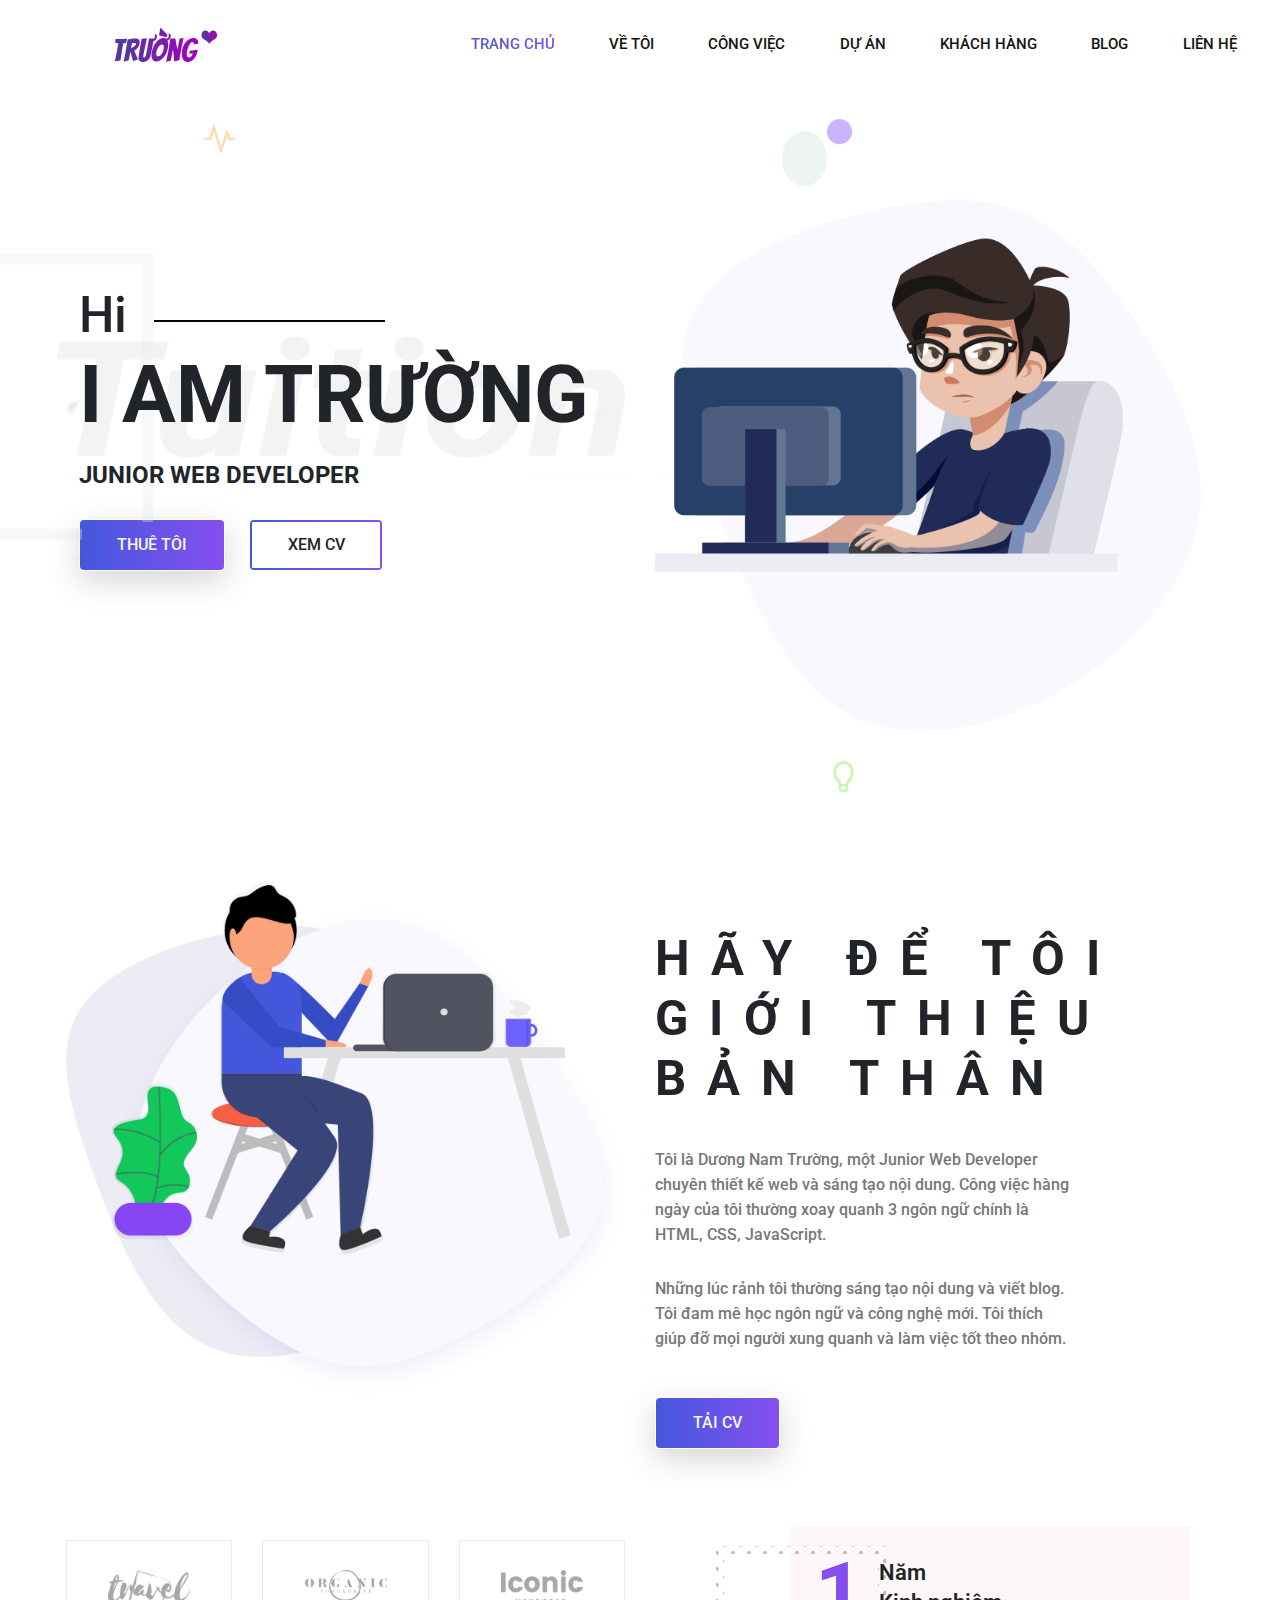
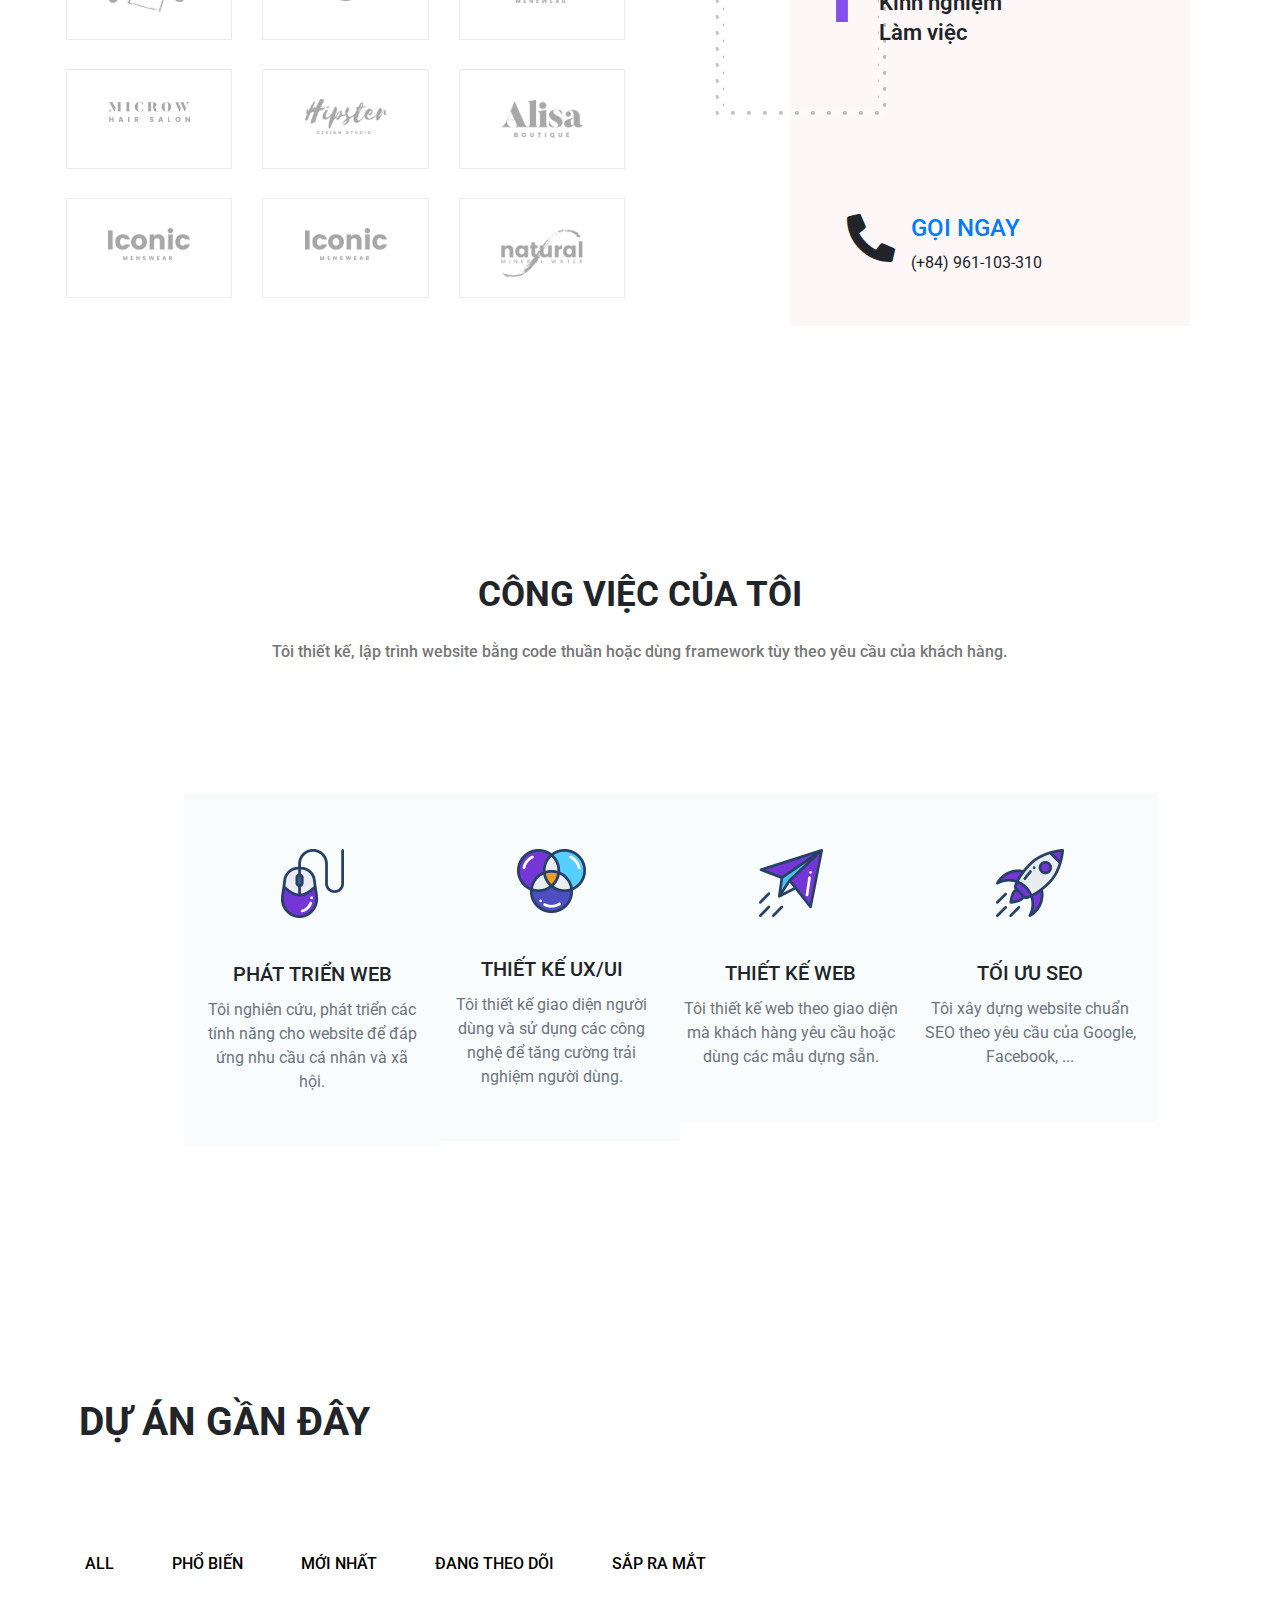
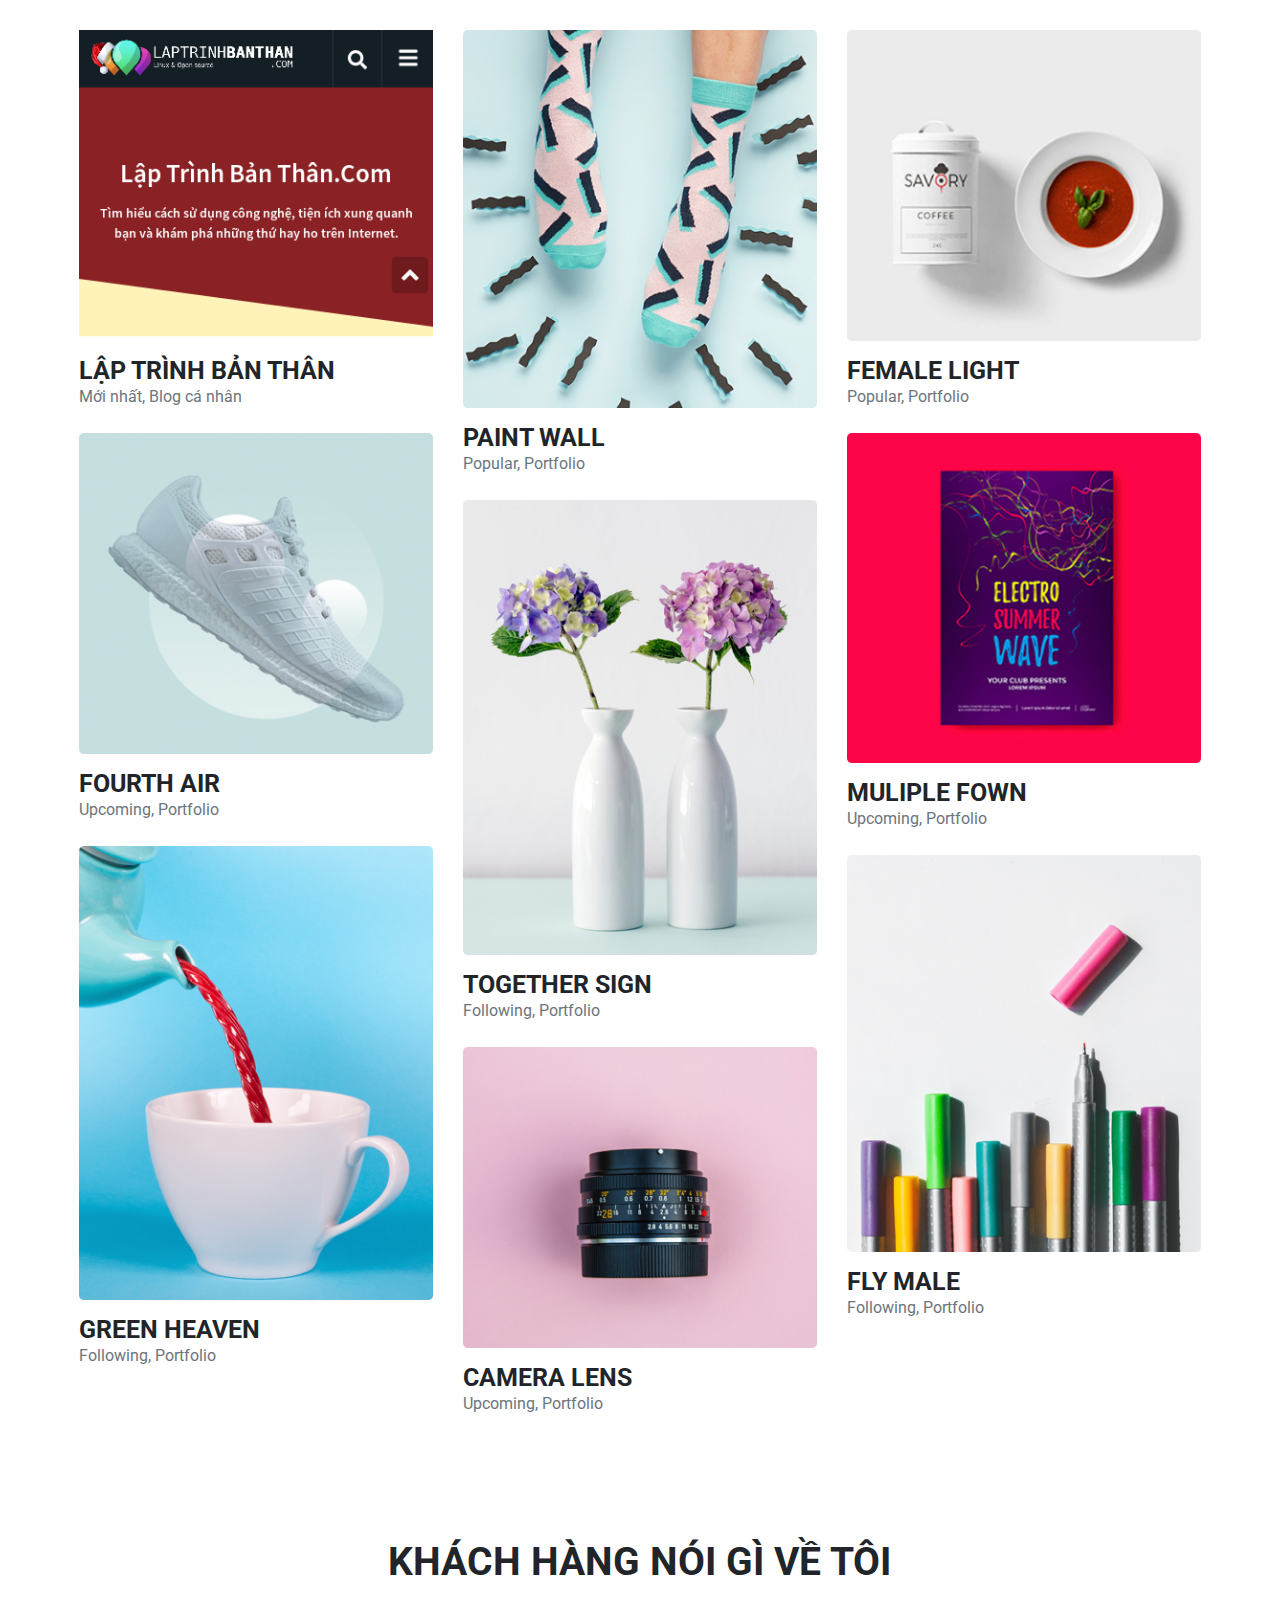
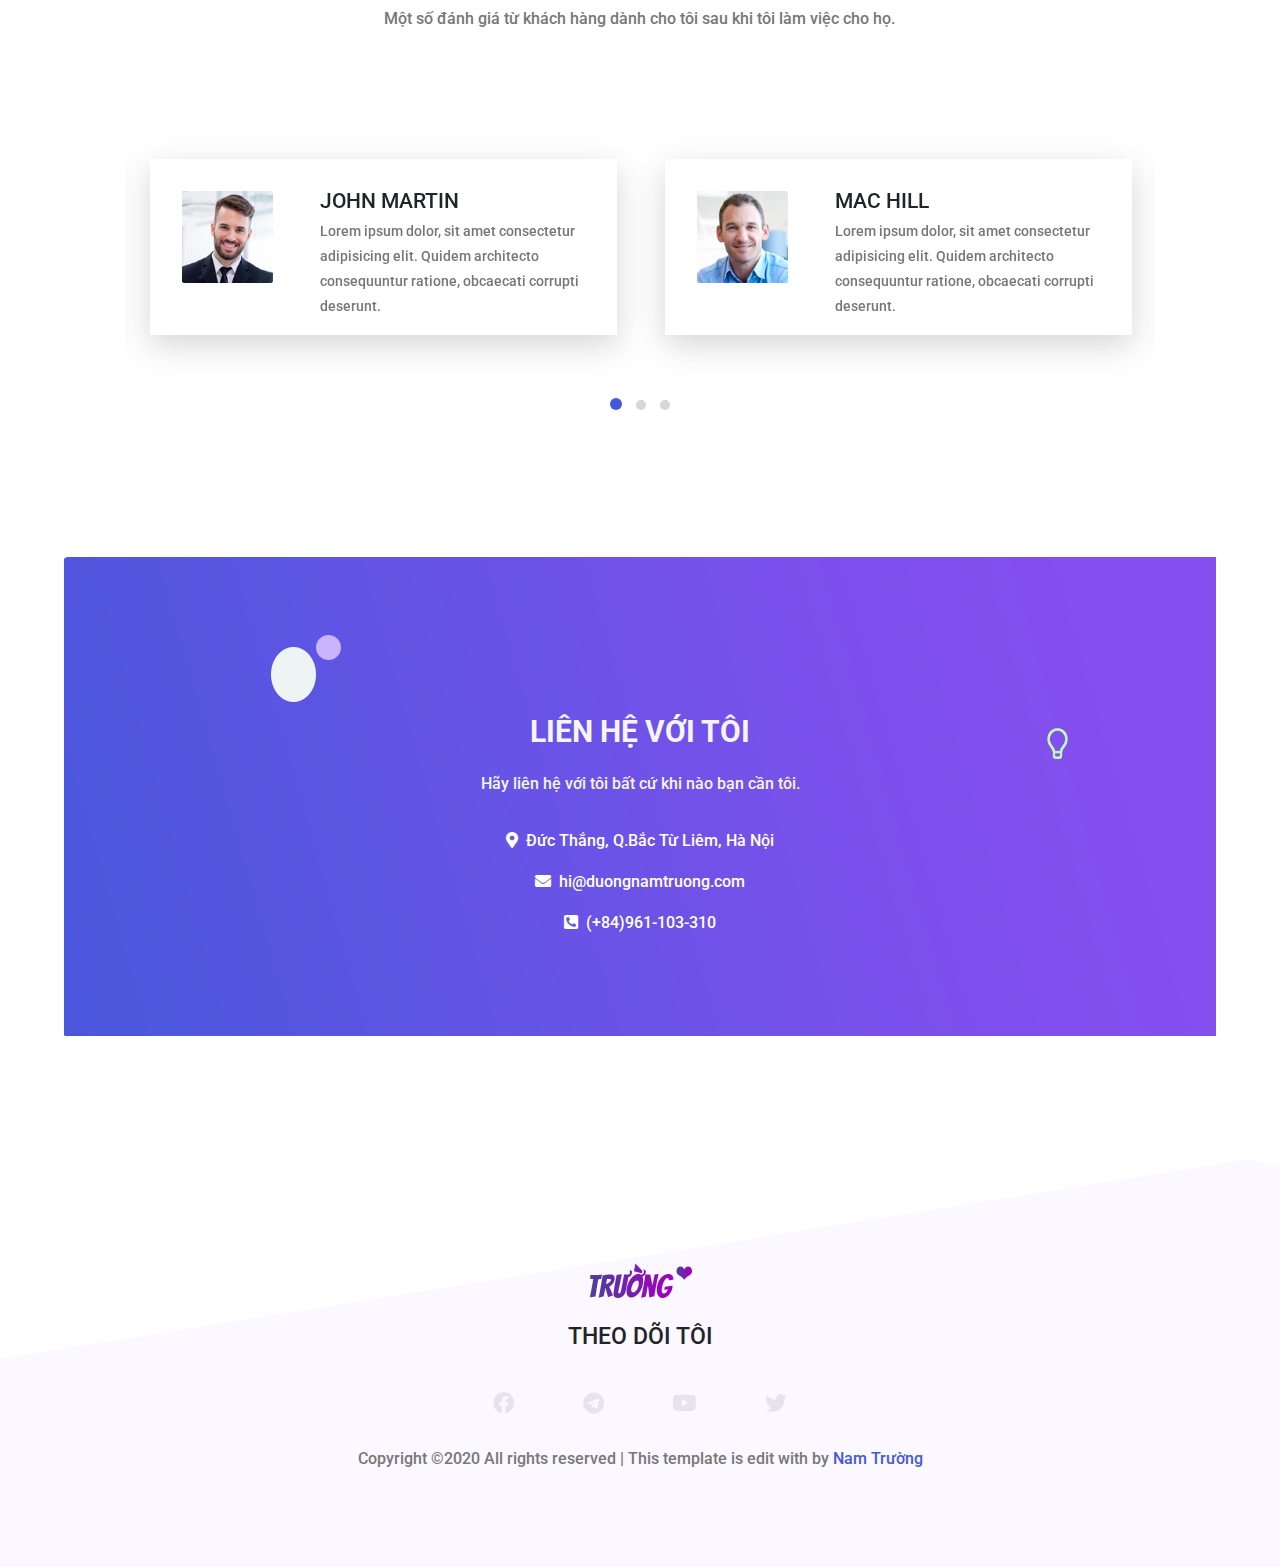
==== index.html @ d2a916a2 "update" ====
<!DOCTYPE html>
<html lang="vi-VN">

<head>
    <title>Dương Nam Trường - Junior Web Developer Resume</title>
    <meta charset="UTF-8">
    <meta property="author" content="Nam Trường" />
    <meta name="viewport" content="width=device-width, initial-scale=1.0">
    <link href="https://fonts.googleapis.com/css?family=Roboto:100,100i,300,300i,400,400i,500,500i,700,700i,900,900i&display=swap&subset=vietnamese" rel="stylesheet">
    <meta http-equiv="X-UA-Compatible" content="ie=edge">
    <meta http-equiv="cache-control" content="public">
    <meta http-equiv="expires" content="86400">
    <meta content="INDEX,FOLLOW" name="robots">
    <meta name="description" content="Website cá nhân chính thức của Dương Nam Trường.">
    <link rel="canonical" hreflang="vi" href="https://duongnamtruong.com">

    <meta property="og:url" content="https://duongnamtruong.com" />
    <meta property="og:type" content="website" />
    <meta property="og:title" content="Dương Nam Trường - Junior Web Developer Resume" />
    <meta property="og:description" content="Website cá nhân chính thức của Dương Nam Trường." />
    <meta property="og:image" content="https://duongnamtruong.com/img/resume-cover.jpg" />
    <meta property="og:site_name" content="Dương Nam Trường - Junior Web Developer Resume" />
    <meta property="og:image:type" content="image/jpeg" />
    <meta property="og:locale" content="vi_VN" />
    <meta property="fb:app_id" content="174766196750045" />
    <meta property="fb:pages" content="108704720678153" />
    <meta name="twitter:card" content="summary_large_image" />
    <meta name="twitter:title" content="Dương Nam Trường - Junior Web Developer Resume">
    <meta name="twitter:description" content="Website cá nhân chính thức của Dương Nam Trường.">
    <meta name="twitter:site" content="@lonely_baby99" />
    <meta name="twitter:creator" content="@lonely_baby99">

    <script type="application/ld+json">
        {
          "@context": "https://schema.org/",
          "@type": "Person",
          "name": "Dương Nam Trường",
          "url": "https://duongnamtruong.com",
          "image": "https://duongnamtruong.com/img/avatar.jpg",
          "sameAs": [
            "https://www.facebook.com/lonelybaby99",
            "https://laptrinhbanthan.com",
            "https://github.com/namtruongdev",
            "https://t.me/lonelybaby99"
          ],
          "jobTitle": "Junior Web Developer",
          "worksFor": {
            "@type": "Organization",
            "name": "Lập Trình Bản Thân"
          }
        }
        </script>
        <script type="application/ld+json">
            {
                "@context": "https://schema.org/",
                "@type": "BreadcrumbList", 
                "itemListElement": [{
                  "@type": "ListItem", 
                  "position": 1, 
                  "name": "VỂ TÔI",
                  "item": "https://duongnamtruong.com/#ve-toi"  
                },{
                  "@type": "ListItem", 
                  "position": 2, 
                  "name": "CÔNG VIỆC",
                  "item": "https://duongnamtruong.com/#cong-viec"  
                },{
                  "@type": "ListItem", 
                  "position": 3, 
                  "name": "DỰ ÁN",
                  "item": "https://duongnamtruong.com/#project"  
                },{
                  "@type": "ListItem", 
                  "position": 4, 
                  "name": "KHÁCH HÀNG",
                  "item": "https://duongnamtruong.com/#customers"  
                },{
                  "@type": "ListItem", 
                  "position": 5, 
                  "name": "BLOG",
                  "item": "https://laptrinhbanthan.com"  
                },{
                  "@type": "ListItem", 
                  "position": 6, 
                  "name": "LIÊN HỆ",
                  "item": "https://duongnamtruong.com/#contact"  
                }]
              } 
        </script>
      <link rel="shortcut icon" href="./favicon.ico" type="image/x-icon" sizes="144x144">
      <link rel="shortcut icon" href="./favicon-32.ico" type="image/x-icon" sizes="32x32">
      <link rel="shortcut icon" href="./favicon-16x16.ico" type="image/x-icon" sizes="16x16">
      <link rel="icon" href="./icon-16x16.png" type="image/png" sizes="16x16">
      <link rel="icon" href="./icon-32x32.png" type="image/png" sizes="32x32">
      <link rel="apple-touch-icon" href="./apple-touch-icon.png" sizes="180x180">
      <link rel="manifest" href="./manifest.json">
      <link name="msapplication-config" content="./browserconfig.xml">
      <meta name="theme-color" content="#f0f0f0">
      <link rel="preconnect dns-prefetch" href="https://fonts.gstatic.com/" crossorigin>
      <link rel="preconnect dns-prefetch" href="https://fonts.googleapis.com/" crossorigin>
    <!--  Bootstrap css file  -->
    <link rel="stylesheet" href="./css/bootstrap.min.css">

    <!--  font awesome icons  -->
    <link rel="stylesheet" href="./css/all.min.css">


    <!--  Magnific Popup css file  -->
    <link rel="stylesheet" href="./vendor/Magnific-Popup/dist/magnific-popup.css">


    <!--  Owl-carousel css file  -->
    <link rel="stylesheet" href="./vendor/owl-carousel/css/owl.carousel.min.css">
    <link rel="stylesheet" href="./vendor/owl-carousel/css/owl.theme.default.min.css">


    <!--  custom css file  -->
    <link rel="stylesheet" href="./css/style.css">

    <!--  Responsive css file  -->
    <link rel="stylesheet" href="./css/responsive.css">


</head>

<body>


    <!--  ======================= Start Header Area ============================== -->

    <header class="header_area">
        <div class="main-menu">
            <nav class="navbar navbar-expand-lg navbar-light">
                <a class="navbar-brand" href="https://duongnamtruong.com"><img src="./img/logo-web@1x.png" alt="logo" width="139"></a>
                <button class="navbar-toggler" type="button" data-toggle="collapse" data-target="#navbarNav"
                    aria-controls="navbarNav" aria-expanded="false" aria-label="Toggle navigation">
                    <span class="navbar-toggler-icon"></span>
                </button>
                <div class="collapse navbar-collapse" id="navbarNav">
                    <div class="mr-auto"></div>
                    <ul class="navbar-nav">
                        <li class="nav-item active">
                            <a class="nav-link" href="https://duongnamtruong.com">Trang chủ <span class="sr-only">(current)</span></a>
                        </li>
                        <li class="nav-item">
                            <a class="nav-link" href="#ve-toi">Về tôi</a>
                        </li>
                        <li class="nav-item">
                            <a class="nav-link" href="#cong-viec">Công việc</a>
                        </li>
                        <li class="nav-item">
                            <a class="nav-link" href="#project">dự án</a>
                        </li>
                        <li class="nav-item">
                            <a class="nav-link" href="#customers">khách hàng</a>
                        </li>
                        <li class="nav-item">
                            <a target="_blank" class="nav-link" href="https://laptrinhbanthan.com">blog</a>
                        </li>
                        <li class="nav-item">
                            <a class="nav-link" href="#contact">Liên hệ</a>
                        </li>

                    </ul>
                </div>
            </nav>
        </div>
    </header>

    <!--  ======================= End Header Area ============================== -->

    <!--  ======================= Start Main Area ================================ -->
    <main class="site-main">


        <!--  ======================= Start Banner Area =======================  -->
        <section class="site-banner">
            <div class="container">
                <div class="row">
                    <div class="col-lg-6 col-md-12 site-title">
                        <h3 class="title-text">Hi</h3>
                        <h1 class="title-text text-uppercase">I am Trường</h1>
                        <h4 class="title-text text-uppercase">Junior Web Developer</h4>
                        <div class="site-buttons">
                            <div class="d-flex flex-row flex-wrap">
                                <button type="button" class="btn button primary-button mr-4 text-uppercase">Thuê tôi
                                </button>
                                <button type="button" class="btn button secondary-button text-uppercase">Xem cv</button>
                            </div>
                        </div>
                    </div>
                    <div class="col-lg-6 col-md-12 banner-image">
                        <img src="./img/banner/banner-image.png" alt="banner-img" class="img-fluid">
                    </div>
                </div>
            </div>
        </section>
        <!--  ======================= End Banner Area =======================  -->

        <!--  ========================= About Area ==========================  -->

        <section id="ve-toi" class="about-area">
            <div class="container-fluid">
                <div class="row">
                    <div class="col-lg-6 col-md-12">
                        <div class="about-image">
                            <img src="./img/about-us.png" alt="About us" class="img-fluid">
                        </div>
                    </div>
                    <div class="col-lg-6 col-md-12 about-title">
                        <h2 class="text-uppercase pt-5">
                            <span>Hãy để tôi</span>
                            <span>giới thiệu</span>
                            <span>bản thân</span>
                        </h2>
                        <div class="paragraph py-4 w-75">
                            <p class="para">
                                Tôi là Dương Nam Trường, một Junior Web Developer chuyên thiết kế web và sáng tạo nội dung. Công việc hàng ngày của tôi thường xoay quanh 3 ngôn ngữ chính là HTML, CSS, JavaScript.
                            </p>
                            <p class="para">
                                Những lúc rảnh tôi thường sáng tạo nội dung và viết blog. Tôi đam mê học ngôn ngữ và công nghệ mới. Tôi thích giúp đỡ mọi người xung quanh và làm việc tốt theo nhóm.
                            </p>
                        </div>
                        <button type="button" class="btn button primary-button text-uppercase">Tải cv</button>
                    </div>
                </div>
            </div>
        </section>

        <!--  ========================= End About Area ==========================  -->

        <!--  ======================== Brand Area ==============================  -->

        <section class="brand-area">
            <div class="container-fluid">
                <div class="row">
                    <div class="col-xl-6 col-lg-12 col-md-12">
                        <div class="first-row row">
                            <div class="col-lg-4 col-md-6 col-sm-6">
                                <div class="single-brand">
                                    <img src="./img/brands/logo1.png" alt="Brand-1 ">
                                </div>
                            </div>
                            <div class="col-lg-4 col-md-6 col-sm-6">
                                <div class="single-brand">
                                    <img src="./img/brands/logo2.png" alt="Brand-2 ">
                                </div>
                            </div>
                            <div class="col-lg-4 col-md-6 col-sm-6">
                                <div class="single-brand">
                                    <img src="./img/brands/logo3.png" alt="Brand-3 ">
                                </div>
                            </div>
                            <div class="col-lg-4 col-md-6 col-sm-6">
                                <div class="single-brand">
                                    <img src="./img/brands/logo4.png" alt="Brand-4">
                                </div>
                            </div>
                            <div class="col-lg-4 col-md-6 col-sm-6">
                                <div class="single-brand">
                                    <img src="./img/brands/logo5.png" alt="Brand-5 ">
                                </div>
                            </div>
                            <div class="col-lg-4 col-md-6 col-sm-6">
                                <div class="single-brand">
                                    <img src="./img/brands/logo6.png" alt="Brand-6">
                                </div>
                            </div>
                            <div class="col-lg-4 col-md-6 col-sm-6">
                                <div class="single-brand">
                                    <img src="./img/brands/logo7.png" alt="Brand-7 ">
                                </div>
                            </div>
                            <div class="col-lg-4 col-md-6 col-sm-6">
                                <div class="single-brand">
                                    <img src="./img/brands/logo8.png" alt="Brand-8 ">
                                </div>
                            </div>
                            <div class="col-lg-4 col-md-6 col-sm-6">
                                <div class="single-brand">
                                    <img src="./img/brands/logo9.png" alt="Brand-9">
                                </div>
                            </div>
                        </div>
                    </div>
                    <div class="col-xl-6 col-lg-12 col-md-12">
                        <div class="experience-area">
                            <div class="d-flex flex-row years-area">
                                <h2 class="p-3 years">1</h2>
                                <h2>
                                    <span>Năm</span>
                                    <span>Kinh nghiệm</span>
                                    <span>Làm việc</span>
                                </h2>
                            </div>
                            <div class="d-flex flex-row flex-wrap call-area">
                                <span><i class="fas fa-phone-alt fa-3x px-3"></i></span>
                                <div class="call-now">
                                    <a href="tel:+84961103310" class="text-uppercase h4 font-roboto">Gọi ngay</a>
                                    <span class="font-roboto py-2">(+84) 961-103-310</span>
                                </div>
                            </div>
                            <div class="bg-panel"></div>
                        </div>
                    </div>
                </div>
            </div>
        </section>

        <!--  ======================== End Brand Area ==============================  -->

        <!--  ====================== Start Services Area =============================  -->

        <section id="cong-viec" class="services-area">
            <div class="container">
                <div class="row">
                    <div class="col-lg-12 text-center services-title">
                        <h1 class="text-uppercase title-text">Công việc của tôi</h1>
                        <p class="para">
                           Tôi thiết kế, lập trình website bằng code thuần hoặc dùng framework tùy theo yêu cầu của khách hàng.
                        </p>
                    </div>
                </div>
                <div class="container services-list">
                    <div class="row">
                        <div class="col-lg-3 col-md-6 col-sm-12">
                            <div class="services">
                                <div class="sevices-img text-center py-4">
                                    <img src="./img/services/s1.png" alt="Services-1">
                                </div>
                                <div class="card-body text-center">
                                    <h5 class="card-title text-uppercase font-roboto">phát triển web</h5>
                                    <p class="card-text text-secondary">
                                        Tôi nghiên cứu, phát triển các tính năng cho website để đáp ứng nhu cầu cá nhân và xã hội.
                                    </p>
                                </div>
                            </div>
                        </div>
                        <div class="col-lg-3 col-md-6 col-sm-12">
                            <div class="services">
                                <div class="sevices-img text-center py-4">
                                    <img src="./img/services/s2.png" alt="Services-2">
                                </div>
                                <div class="card-body text-center">
                                    <h5 class="card-title text-uppercase font-roboto">thiết kế ux/ui</h5>
                                    <p class="card-text text-secondary">
                                       Tôi thiết kế giao diện người dùng và sử dụng các công nghệ để tăng cường trải nghiệm người dùng.
                                    </p>
                                </div>
                            </div>
                        </div>
                        <div class="col-lg-3 col-md-6 col-sm-12">
                            <div class="services">
                                <div class="sevices-img text-center py-4">
                                    <img src="./img/services/s3.png" alt="Services-3">
                                </div>
                                <div class="card-body text-center">
                                    <h5 class="card-title text-uppercase font-roboto">thiết kế web</h5>
                                    <p class="card-text text-secondary">
                                        Tôi thiết kế web theo giao diện mà khách hàng yêu cầu hoặc dùng các mẫu dựng sẵn.
                                    </p>
                                </div>
                            </div>
                        </div>
                        <div class="col-lg-3 col-md-6 col-sm-12">
                            <div class="services">
                                <div class="sevices-img text-center py-4">
                                    <img src="./img/services/s4.png" alt="Services-4">
                                </div>
                                <div class="card-body text-center">
                                    <h5 class="card-title text-uppercase font-roboto">tối ưu seo</h5>
                                    <p class="card-text text-secondary">
                                       Tôi xây dựng website chuẩn SEO theo yêu cầu của Google, Facebook, ...
                                    </p>
                                </div>
                            </div>
                        </div>
                    </div>
                </div>
            </div>
        </section>

        <!--  ====================== End Services Area =============================  -->

        <!--  ======================= Project Area =============================  -->

        <section id="project" class="project-area">
            <div class="container">
                <div class="project-title pb-5">
                    <h1 class="text-uppercase title-h1">Dự án gần đây</h1>
                </div>

                <div class="button-group">
                    <button type="button" class="active" id="btn1" data-filter="*">All</button>
                    <button type="button" data-filter=".popular">Phổ biến</button>
                    <button type="button" data-filter=".latest">Mới nhất</button>
                    <button type="button" data-filter=".following">Đang theo dõi</button>
                    <button type="button" data-filter=".upcoming">Sắp ra mắt</button>
                </div>

                <div class="row grid">
                    <div class="col-lg-4 col-md-6 col-sm-12 element-item latest">
                        <div class="our-project">
                            <div class="img">
                                <a class="test-popup-link" href="./img/portfolio/p1.png">
                                    <img src="./img/portfolio/p1.png" alt="portfolio-1" class="img-fluid">
                                </a>
                            </div>
                            <div class="title py-4">
                                <h4 class="text-uppercase">Lập trình bản thân</h4>
                                <span class="text-secondary">Mới nhất, Blog cá nhân</span>
                            </div>
                        </div>
                    </div>
                    <div class="col-lg-4 col-md-6 col-sm-12 element-item popular">
                        <div class="our-project">
                            <div class="img">
                                <a class="test-popup-link" href="./img/portfolio/p2.jpg">
                                    <img src="./img/portfolio/p2.jpg" alt="portfolio-2" class="img-fluid">
                                </a>
                            </div>
                            <div class="title py-4">
                                <h4 class="text-uppercase">Paint Wall</h4>
                                <span class="text-secondary">Popular, Portfolio</span>
                            </div>
                        </div>
                    </div>
                    <div class="col-lg-4 col-md-6 col-sm-12 element-item popular">
                        <div class="our-project">
                            <div class="img">
                                <a class="test-popup-link" href="./img/portfolio/p3.jpg">
                                    <img src="./img/portfolio/p3.jpg" alt="portfolio-3" class="img-fluid">
                                </a>
                            </div>
                            <div class="title py-4">
                                <h4 class="text-uppercase">Female light</h4>
                                <span class="text-secondary">Popular, Portfolio</span>
                            </div>
                        </div>
                    </div>
                    <div class="col-lg-4 col-md-6 col-sm-12 element-item upcoming">
                        <div class="our-project">
                            <div class="img">
                                <a class="test-popup-link" href="./img/portfolio/p4.jpg">
                                    <img src="./img/portfolio/p4.jpg" alt="portfolio-4" class="img-fluid">
                                </a>
                            </div>
                            <div class="title py-4">
                                <h4 class="text-uppercase">Fourth Air</h4>
                                <span class="text-secondary">Upcoming, Portfolio</span>
                            </div>
                        </div>
                    </div>
                    <div class="col-lg-4 col-md-6 col-sm-12 element-item upcoming">
                        <div class="our-project">
                            <div class="img">
                                <a class="test-popup-link" href="./img/portfolio/p5.jpg">
                                    <img src="./img/portfolio/p5.jpg" alt="portfolio-5" class="img-fluid">
                                </a>
                            </div>
                            <div class="title py-4">
                                <h4 class="text-uppercase">Muliple fown</h4>
                                <span class="text-secondary">Upcoming, Portfolio</span>
                            </div>
                        </div>
                    </div>
                    <div class="col-lg-4 col-md-6 col-sm-12 element-item following">
                        <div class="our-project">
                            <div class="img">
                                <a class="test-popup-link" href="./img/portfolio/p6.jpg">
                                    <img src="./img/portfolio/p6.jpg" alt="portfolio-6" class="img-fluid">
                                </a>
                            </div>
                            <div class="title py-4">
                                <h4 class="text-uppercase">Together sign</h4>
                                <span class="text-secondary">Following, Portfolio</span>
                            </div>
                        </div>
                    </div>
                    <div class="col-lg-4 col-md-6 col-sm-12 element-item following">
                        <div class="our-project">
                            <div class="img">
                                <a class="test-popup-link" href="./img/portfolio/p7.jpg">
                                    <img src="./img/portfolio/p7.jpg" alt="portfolio-7" class="img-fluid">
                                </a>
                            </div>
                            <div class="title py-4">
                                <h4 class="text-uppercase">Green Heaven</h4>
                                <span class="text-secondary">Following, Portfolio</span>
                            </div>
                        </div>
                    </div>
                    <div class="col-lg-4 col-md-6 col-sm-12 element-item following">
                        <div class="our-project">
                            <div class="img">
                                <a class="test-popup-link" href="./img/portfolio/p8.jpg">
                                    <img src="./img/portfolio/p8.jpg" alt="portfolio-8" class="img-fluid">
                                </a>
                            </div>
                            <div class="title py-4">
                                <h4 class="text-uppercase">Fly Male</h4>
                                <span class="text-secondary">Following, Portfolio</span>
                            </div>
                        </div>
                    </div>
                    <div class="col-lg-4 col-md-6 col-sm-12 element-item upcoming">
                        <div class="our-project">
                            <div class="img">
                                <a class="test-popup-link" href="./img/portfolio/p9.jpg">
                                    <img src="./img/portfolio/p9.jpg" alt="portfolio-9" class="img-fluid">
                                </a>
                            </div>
                            <div class="title py-4">
                                <h4 class="text-uppercase">Camera Lens</h4>
                                <span class="text-secondary">Upcoming, Portfolio</span>
                            </div>
                        </div>
                    </div>
                </div>
            </div>
        </section>

        <!--  ======================= End Project Area =============================  -->

        <!--  ======================== About Me Area ==============================  -->

        <section id="customers" class="about-area">
            <div class="container">
                <div class="row text-center">
                    <div class="col-12">
                        <div class="about-title">
                            <h1 class="text-uppercase title-h1">Khách hàng nói gì về tôi</h1>
                            <p class="para">
                                Một số đánh giá từ khách hàng dành cho tôi sau khi tôi làm việc cho họ.
                            </p>
                        </div>
                    </div>
                </div>
            </div>

            <div class="container carousel py-lg-5">
                <div class="owl-carousel owl-theme">
                    <div class="client row">
                        <div class="col-lg-4 col-md-12 client-img">
                            <img src="./img/testimonials/t1.jpg" alt="img1" class="img-fluid">
                        </div>
                        <div class="col-lg-8 col-md-12 about-client">
                            <h4 class="text-uppercase">John Martin</h4>
                            <p class="para">Lorem ipsum dolor, sit amet consectetur adipisicing elit. Quidem architecto
                                consequuntur ratione, obcaecati corrupti deserunt.</p>
                        </div>
                    </div>
                    <div class="client row">
                        <div class="col-lg-4 col-md-12 client-img">
                            <img src="./img/testimonials/t2.jpg" alt="img2" class="img-fluid">
                        </div>
                        <div class="col-lg-8 col-md-12 about-client">
                            <h4 class="text-uppercase">Mac Hill</h4>
                            <p class="para">Lorem ipsum dolor, sit amet consectetur adipisicing elit. Quidem architecto
                                consequuntur ratione, obcaecati corrupti deserunt.</p>
                        </div>
                    </div>
                    <div class="client row">
                        <div class="col-lg-4 col-md-12 client-img">
                            <img src="./img/testimonials/t1.jpg" alt="img1" class="img-fluid">
                        </div>
                        <div class="col-lg-8 col-md-12 about-client">
                            <h4 class="text-uppercase">John Martin</h4>
                            <p class="para">Lorem ipsum dolor, sit amet consectetur adipisicing elit. Quidem architecto
                                consequuntur ratione, obcaecati corrupti deserunt.</p>
                        </div>
                    </div>
                    <div class="client row">
                        <div class="col-lg-4 col-md-12 client-img">
                            <img src="./img/testimonials/t2.jpg" alt="img2" class="img-fluid">
                        </div>
                        <div class="col-lg-8 col-md-12 about-client">
                            <h4 class="text-uppercase">Mac Hill</h4>
                            <p class="para">Lorem ipsum dolor, sit amet consectetur adipisicing elit. Quidem architecto
                                consequuntur ratione, obcaecati corrupti deserunt.</p>
                        </div>
                    </div>
                    <div class="client row">
                        <div class="col-lg-4 col-md-12 client-img">
                            <img src="./img/testimonials/t1.jpg" alt="img1" class="img-fluid">
                        </div>
                        <div class="col-lg-8 col-md-12 about-client">
                            <h4 class="text-uppercase">John Martin</h4>
                            <p class="para">Lorem ipsum dolor, sit amet consectetur adipisicing elit. Quidem architecto
                                consequuntur ratione, obcaecati corrupti deserunt.</p>
                        </div>
                    </div>
                    <div class="client row">
                        <div class="col-lg-4 col-md-12 client-img">
                            <img src="./img/testimonials/t2.jpg" alt="img2" class="img-fluid">
                        </div>
                        <div class="col-lg-8 col-md-12 about-client">
                            <h4 class="text-uppercase">Mac Hill</h4>
                            <p class="para">Lorem ipsum dolor, sit amet consectetur adipisicing elit. Quidem architecto
                                consequuntur ratione, obcaecati corrupti deserunt.</p>
                        </div>
                    </div>
                </div>
            </div>

        </section>

        <!--  ======================== End About Me Area ==============================  -->

        <!--  ========================== Subscribe me Area ============================  -->
        <section id="contact" class="subscribe-us-area">
            <div class="container subscribe">
                <div class="row">
                    <div class="col-lg-12 text-center subscribe-title">
                        <h4 class="text-uppercase">Liên hệ với tôi</h4>
                        <p class="para">Hãy liên hệ với tôi bất cứ khi nào bạn cần tôi.</p>
                    </div>
                </div>
                <div class="d-sm-flex flex-column justify-content-center text-center">
                    <p class="para text-white"><i class="fas fa-map-marker-alt"></i> &nbsp;Đức Thắng, Q.Bắc Từ Liêm, Hà Nội
                    </p>

                    <p class="para text-white"><i class="fas fa-envelope"></i> &nbsp;hi@duongnamtruong.com
                    </p>
                    <p class="para text-white"><i class="fas fa-phone-square-alt"></i> &nbsp;(+84)961-103-310</p>
                </div>
            </div>
        </section>
        <!--  ========================== End Subscribe me Area ============================  -->


    </main>
    <!--  ======================= End Main Area ================================ -->

    <footer class="footer-area">
        <div class="container">
            <div class="">
                <div class="site-logo text-center py-4">
                    <a href="https://duongnamtruong.com"><img src="./img/logo-web@1x.png" alt="logo" width="139"></a>
                </div>
                <div class="social text-center">
                    <h5 class="text-uppercase">Theo dõi tôi</h5>
                    <a rel="noopener" target="_blank" href="https://www.facebook.com/laptrinhbanthandotcom"><i class="fab fa-facebook"></i></a>
                    <a rel="noopener" target="_blank" href="https://t.me/lonelybaby99"><i class="fab fa-telegram"></i></a>
                    <a href="javascript:void(0)"><i class="fab fa-youtube"></i></a>
                    <a href="javascript:void(0)"><i class="fab fa-twitter"></i></a>
                </div>
                <div class="copyrights text-center">
                    <p class="para">
                        Copyright ©2020 All rights reserved | This template is edit with by
                        <a target="_blank" href="https://www.facebook.com/lonelybaby99"><span style="color: var(--primary-color);">Nam Trường</span></a>
                    </p>
                </div>
            </div>
        </div>
    </footer>


    <!--  Jquery js file  -->
    <script src="./js/jquery.3.4.1.js"></script>

    <!--  Bootstrap js file  -->
    <script src="./js/bootstrap.min.js"></script>

    <!--  isotope js library  -->
    <script src="./vendor/isotope/isotope.min.js"></script>

    <!--  Magnific popup script file  -->
    <script src="./vendor/Magnific-Popup/dist/jquery.magnific-popup.min.js"></script>

    <!--  Owl-carousel js file  -->
    <script src="./vendor/owl-carousel/js/owl.carousel.min.js"></script>

    <!--  custom js file  -->
    <script src="./js/main.js"></script>


</body>

</html>
---- css/style.css ----
/* css variables */ 



html, body{
    margin: 0%;
    -webkit-box-sizing: border-box;
            box-sizing: border-box;
    width: 100%;
    height: 100%;
}


/* CSS Variables */ 

:root{
    --primary-color: #4458dc;
    --primary-color2: #854fee;
    --title-color: #141313;
    --text-color: #777777;  
    --border-color: #201f1f17;  
    --gradient-color: linear-gradient(90deg, #4458dc 0%, #854fee 100%);
    --shadow-color:  0px 10px 30px rgba(118, 85, 225, 0.3);
    --box-shadow: 0px 10px 30px rgba(57, 56, 61, 0.205);
   

    /* font family variables. */ 
    --roboto: 'Roboto', cursive;
} 

/* import global styling */ 

/* Global Classes */ 

.title-text{
    font: normal bold 50px/ 72px var(--roboto);
}

.text-uppercase{
    text-transform: uppercase;
}

/* Buttons */ 

.button{
    padding: .8rem 2.2rem;
    font: normal 500 16px/20px var(--roboto);
    position: relative;
    border: 3px solid transparent;
    border-radius: 4px;
}

.button.primary-button{
    background: var(--gradient-color);
    background-clip: padding-box;
    color: whitesmoke;
    transition: background .6s ease;
    box-shadow: var(--box-shadow);
}

.button.primary-button:hover{
    background: whitesmoke;
    background-clip: padding-box;
    color: black;
}

.button.primary-button::after, .button.secondary-button::after{
    position: absolute;
    top: -2px; left: -2px;
    bottom: -2px;  right: -2px;
    background: var(--gradient-color);
    content: ' ';
    z-index: -1;
    border-radius: 4px;
}

.button.secondary-button{
    background: white;
    background-clip: padding-box;
    transition: background .6s ease;
}

.button.secondary-button:hover{
    background: var(--gradient-color);
    color: whitesmoke;
    box-shadow: var(--box-shadow);
}

p.para{
    color: var(--text-color);
    font: normal 500 16px/ 25px var(--roboto);
}

.font-roboto{
    font-family: var(--roboto);
}

button:focus,
button:active
button:hover
.btn:active,
.btn.active{
    outline: 0px !important;
    box-shadow: none !important;
}

.title-h1{
    font: normal bold 39px/ 40px var(--roboto);
}


.navbar_fixed{
    position: fixed;
    width: 100%;
    top: -1px;
    left: 0; right: 0;
    background: #ffffff;
    box-shadow: var(--box-shadow);
    z-index: 999;
    transition: background 1s ease;
}

/* start navigation */ 

.header_area .main-menu .navbar .navbar-brand{
    padding: 0 2rem 0 5rem;
}

.header_area .main-menu .navbar{
    padding: 1rem 20rem ;
}

.header_area .main-menu .nav-item .nav-link{
    font: normal 500 15px/2px var(--roboto);
    text-transform: uppercase;
    padding: 1.7rem;
    color: var(--title-color);
}

.header_area .main-menu .navbar-nav .active a{
    background: var(--gradient-color);
    -webkit-background-clip: text;
    -webkit-text-fill-color: transparent;
    background-clip: text;
}

.header_area .main-menu .navbar-nav a:hover{
    background: var(--gradient-color);
    -webkit-background-clip: text;
    -webkit-text-fill-color: transparent;
    background-clip: text;
}


/* end navigation */ 

/* Banner Area */ 

.site-main .site-banner {
    background: url(../img/banner/home-banner.png) no-repeat 0% 50%;
}

.site-main .site-banner .site-title h3{
    padding-top: 35%;
    font-weight: 500;
}

.site-main .site-banner .site-title h3::after{
    content: " ";
    height: 2px;
    width: 18vw;
    background: black;
    display: inline-block;
    margin-left: 5%;
    transform: translateY(-10px);
}

.site-main .site-banner .site-title h1{
    font-size: 5rem;
}

.site-main .site-banner .site-title h4{
    font-size: 1.5rem;
}

.site-main .site-banner .banner-image > img{
    padding: 7rem 0;
    width: 90rem;
}



/* End Banner Area */ 

/* Start About Area */ 

.site-main .about-area{
    padding: 8rem 5rem;
}

.site-main .about-area .about-title h2 > span{
    display: block;
    font: normal bold 49px/ 60px var(--roboto);
    letter-spacing: 21px;
}

.site-main .about-area .about-title .paragraph > p{
    padding: .4rem 0;
}

/* End About Area */ 


/* Start Brand Area */ 

.site-main .brand-area{
    padding: 1rem 20rem;
    margin-bottom: 4rem;
}

.site-main .brand-area .first-row .col-lg-4{
    display: flex;
    justify-content: center;
}

.site-main .brand-area .first-row .col-lg-4 > .single-brand{
    border: 1px solid var(--border-color);
    text-align: center;
    padding: 1.8rem 0rem;
    margin: .9rem 0;
    width: 180px;
    height: 100px;
    cursor: pointer;
    transition: transform .4s ease;
}

.site-main .brand-area .first-row .col-lg-4 > .single-brand > img{
    width: 50%;
}

.site-main .brand-area .first-row .col-lg-4 > .single-brand:hover{
    box-shadow: var(--box-shadow);
    transform: scale(1.1);
}

.site-main .brand-area .first-row .col-lg-4 > .single-brand:hover > img{
    filter: brightness(0.15);
}

.site-main .brand-area .experience-area{
    padding-left: 1rem;
}

.site-main .brand-area .experience-area span{
    display: block;
}

.site-main .brand-area .experience-area .years-area{
    background: url(../img/client-info-bg.png) no-repeat 45px 20px;
    padding: 2rem 0;
    width: 40rem;
    height: 18rem;
    padding-left: 8rem;
    position: relative;
}

.site-main .brand-area .experience-area .bg-panel{
    position: absolute;
    left: -190px; top: 0%;
    background: #e029290a;
    width: 400px;
    height: 400px;
    margin-left: 340px;
    z-index: -1;
}

.site-main .brand-area .experience-area .years-area .years{
    font: normal bold 84px/40px var(--roboto);
    color: var(--primary-color2);
    z-index: 2;
}

.site-main .brand-area .experience-area .years-area h2 > span{
    font: normal 600 22px/30px var(--roboto);
}

.site-main .brand-area .experience-area .call-area{
    padding-left: 10rem;
}

/* End Brand Area */ 

/* Services Area */ 

.site-main .services-area{
    padding: 7rem 2rem;
}

.site-main .services-area .services-title{
    padding: 0 14rem;
}

.site-main .services-area .services-title h1{
    font-size: 35px;
}

.site-main > .services-area .services{
    background: rgba(248, 252, 253, 0.973);
    padding: 2rem 0;
    width: 16rem;
    margin: 5rem .5rem;
    transition: box-shadow .7s ease;
}

.site-main > .services-area .services:hover{
    box-shadow: var(--box-shadow);
}



/* End Services Area */ 


/* Project Area */ 

.site-main .project-area{
    padding: 4rem 0;
}

.site-main .project-area .button-group button{
    background: transparent;
    border: none;
    font: normal 500 16px/130px var(--roboto);
    text-transform: uppercase;
}

.site-main .project-area .button-group button + button{
    padding-left: 3rem;
}

.site-main .project-area .grid .our-project > .title h4{
    font: normal 700 25px/12px var(--roboto);
}

.site-main .project-area .grid .our-project .img a:hover img{
    filter: brightness(1.1) drop-shadow(1px 8px 30px #b1afaf);
}


/* End Project Area */ 


/* About Me */ 

.site-main .about-area .about-title p{
    padding: 1rem 7rem;
}

.site-main .about-area .client{
    background: #ffffff10;
    box-shadow: var(--box-shadow);
    margin: 3rem 0rem;
}

.site-main .about-area .client .client-img{
    padding: 2rem;
}

.site-main .about-area .client .about-client{
    padding-top: 2rem;
}

.site-main .about-area .client .about-client h4{
    font: normal 500 21px/ 20px var(--roboto);
}

.site-main .about-area .client .about-client p{
    font-size: 14px;
}

.site-main .about-area .owl-carousel .owl-item{
    display: flex;
    justify-content: center;
    padding: 0 1.5rem;
}

.site-main .about-area .owl-carousel .owl-dots .owl-dot.active span{
    background: var(--primary-color);
    width: 12px;
    height: 12px;
}



/* End About Me */ 

/* Subscribe me */ 

.site-main .subscribe-us-area .subscribe{
    background: url(../img/subscribe-bg.png) no-repeat;
    padding: 10rem 0;
    margin: 3rem auto;
}

.site-main .subscribe-us-area .subscribe .subscribe-title h4{
    font: normal 700 30px/ 30px var(--roboto);
    color: whitesmoke;
}

.site-main .subscribe-us-area .subscribe .subscribe-title p{
    color: whitesmoke;
    padding: 1rem 4rem;
}

/* End subscribe me */ 

/* Footer Area */ 

footer.footer-area{
    padding: 5rem 0;
    background: url(../img/footer-bg.png) no-repeat;
}

footer.footer-area .social h5{
    font: normal 500 23px/ 30px var(--roboto);
}

footer.footer-area .social a > i{
    font-size:22px;
    padding: 2rem;
    color: var(--border-color);
}

footer.footer-area .social a:hover > i{
    color: var(--primary-color);
}


/* End Footer */
---- css/responsive.css ----
/* if the viewport is equal to 340px or less than that */ 
@media only screen and (max-width: 340px){
    .header_area .main-menu .navbar,
    .header_area .main-menu .navbar .navbar-brand,
    .site-main .subscribe-us-area .subscribe .subscribe-title,
    .site-main .subscribe-us-area .subscribe .subscribe-title p, h4,
    .site-main .services-area,
    .site-main .subscribe-us-area .subscribe
    {
        padding: 2%;
        margin: 0%;
    }

    .site-main .site-banner .site-title h1{
        font-size: 41px;
    }

    .site-main .subscribe-us-area .subscribe form .input-textbox input{
        width: 15rem    !important;
    }

    .site-main > .services-area .services{
        width: 13rem;
    }

}


/* if the viewport is equal to 340px or less than that */ 
@media only screen and (max-width: 792px){
    .site-main .about-area .about-title h2 > span{
        font-size: 31px;
        letter-spacing: 10px;
    }

    .site-main .brand-area .experience-area .years-area{
        padding-left: 1%;
        width: 49%;
    }

    .site-main .brand-area .experience-area .bg-panel{
        margin-left: 30%;
        width: 80%;   
    }

    .site-main .brand-area .experience-area .call-area{
        padding-left: 3%;
    }

    .site-main .project-area .button-group button{
        font: normal 500 18px/40px var(--roboto);
    }

    .site-main .about-area .about-title p{
        padding: 0%;
    }

    .site-main .subscribe-us-area .subscribe form .input-textbox input{
        width: 20rem;
        margin: 5%;
    }
}



/* if the viewport is equal to 1910px or less than that */ 
@media only screen and (max-width: 1910px){
    .header_area .main-menu .navbar{
        padding: 1rem;
    }

    .container{
        max-width: 90%;
    }

    .site-main .brand-area,
    .site-main .services-area .services-title,
    .site-main .about-area{
        padding: 3% 4%;
    }


}
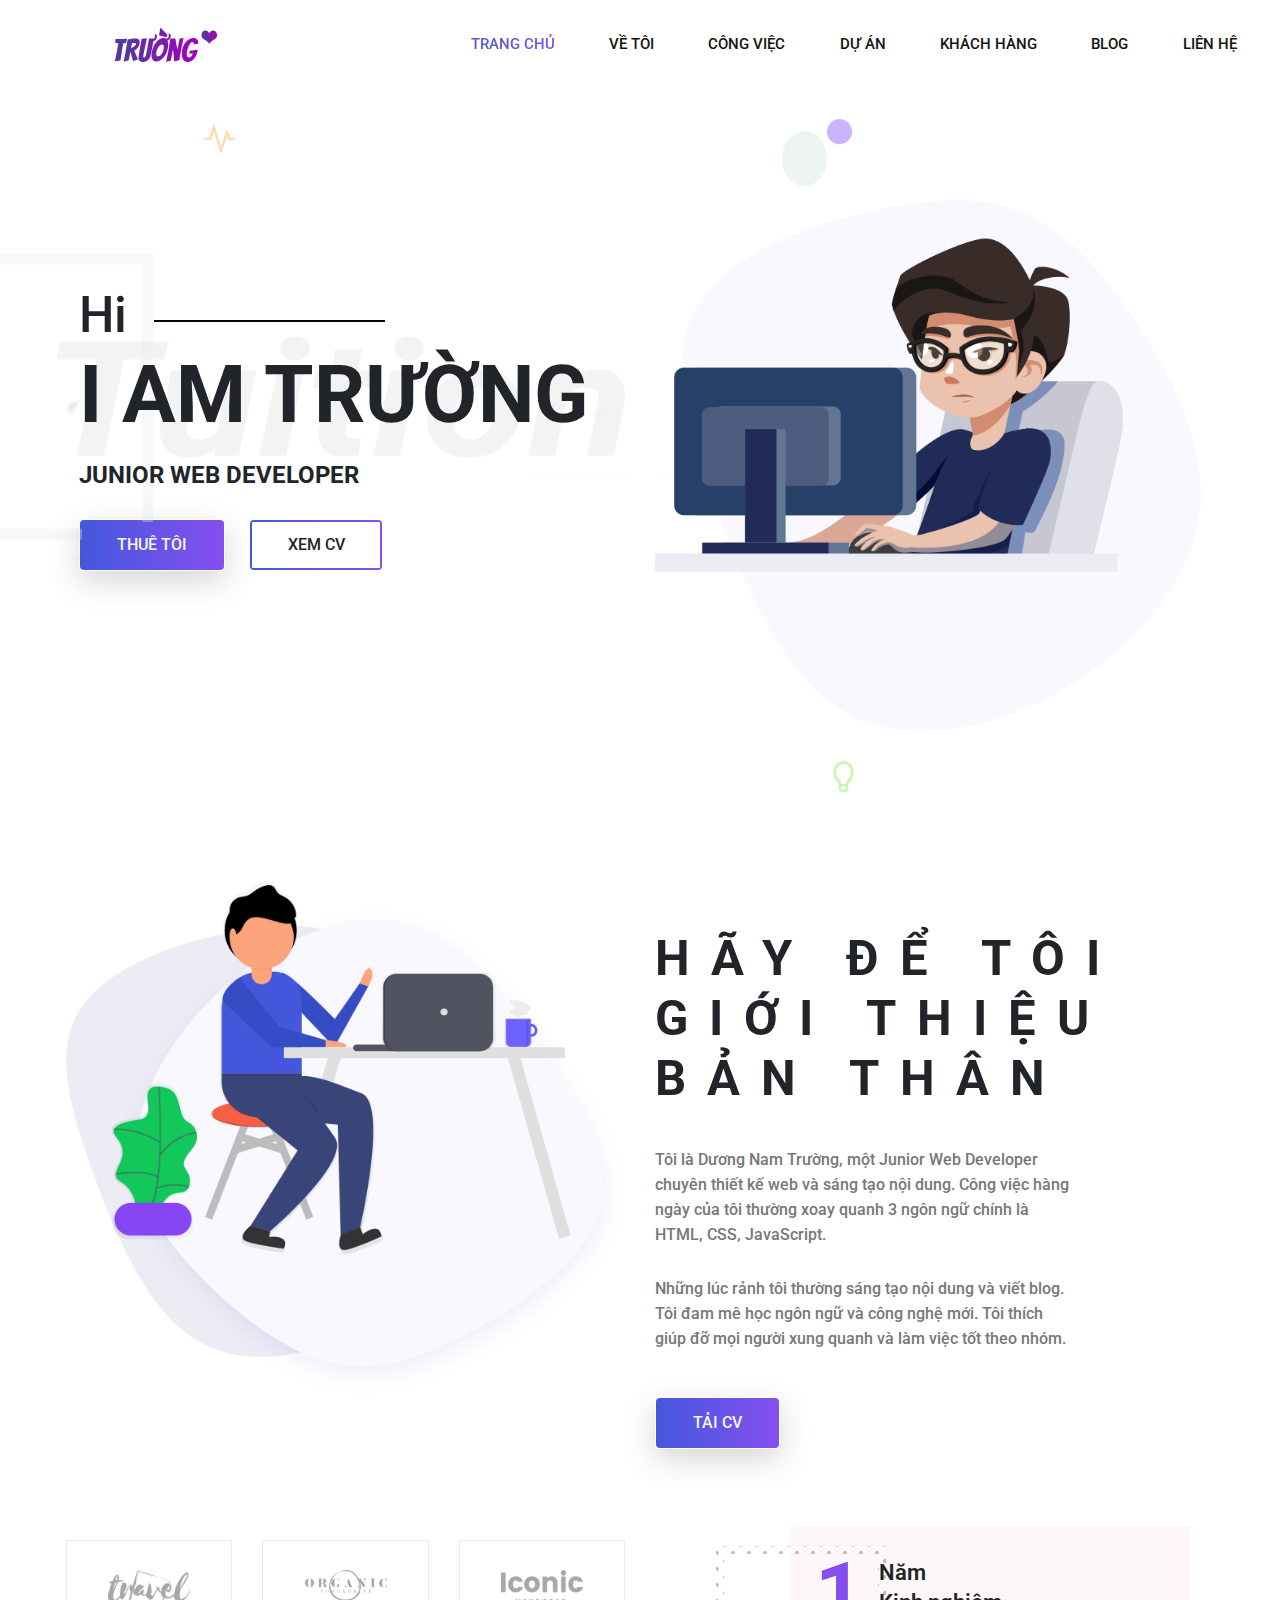
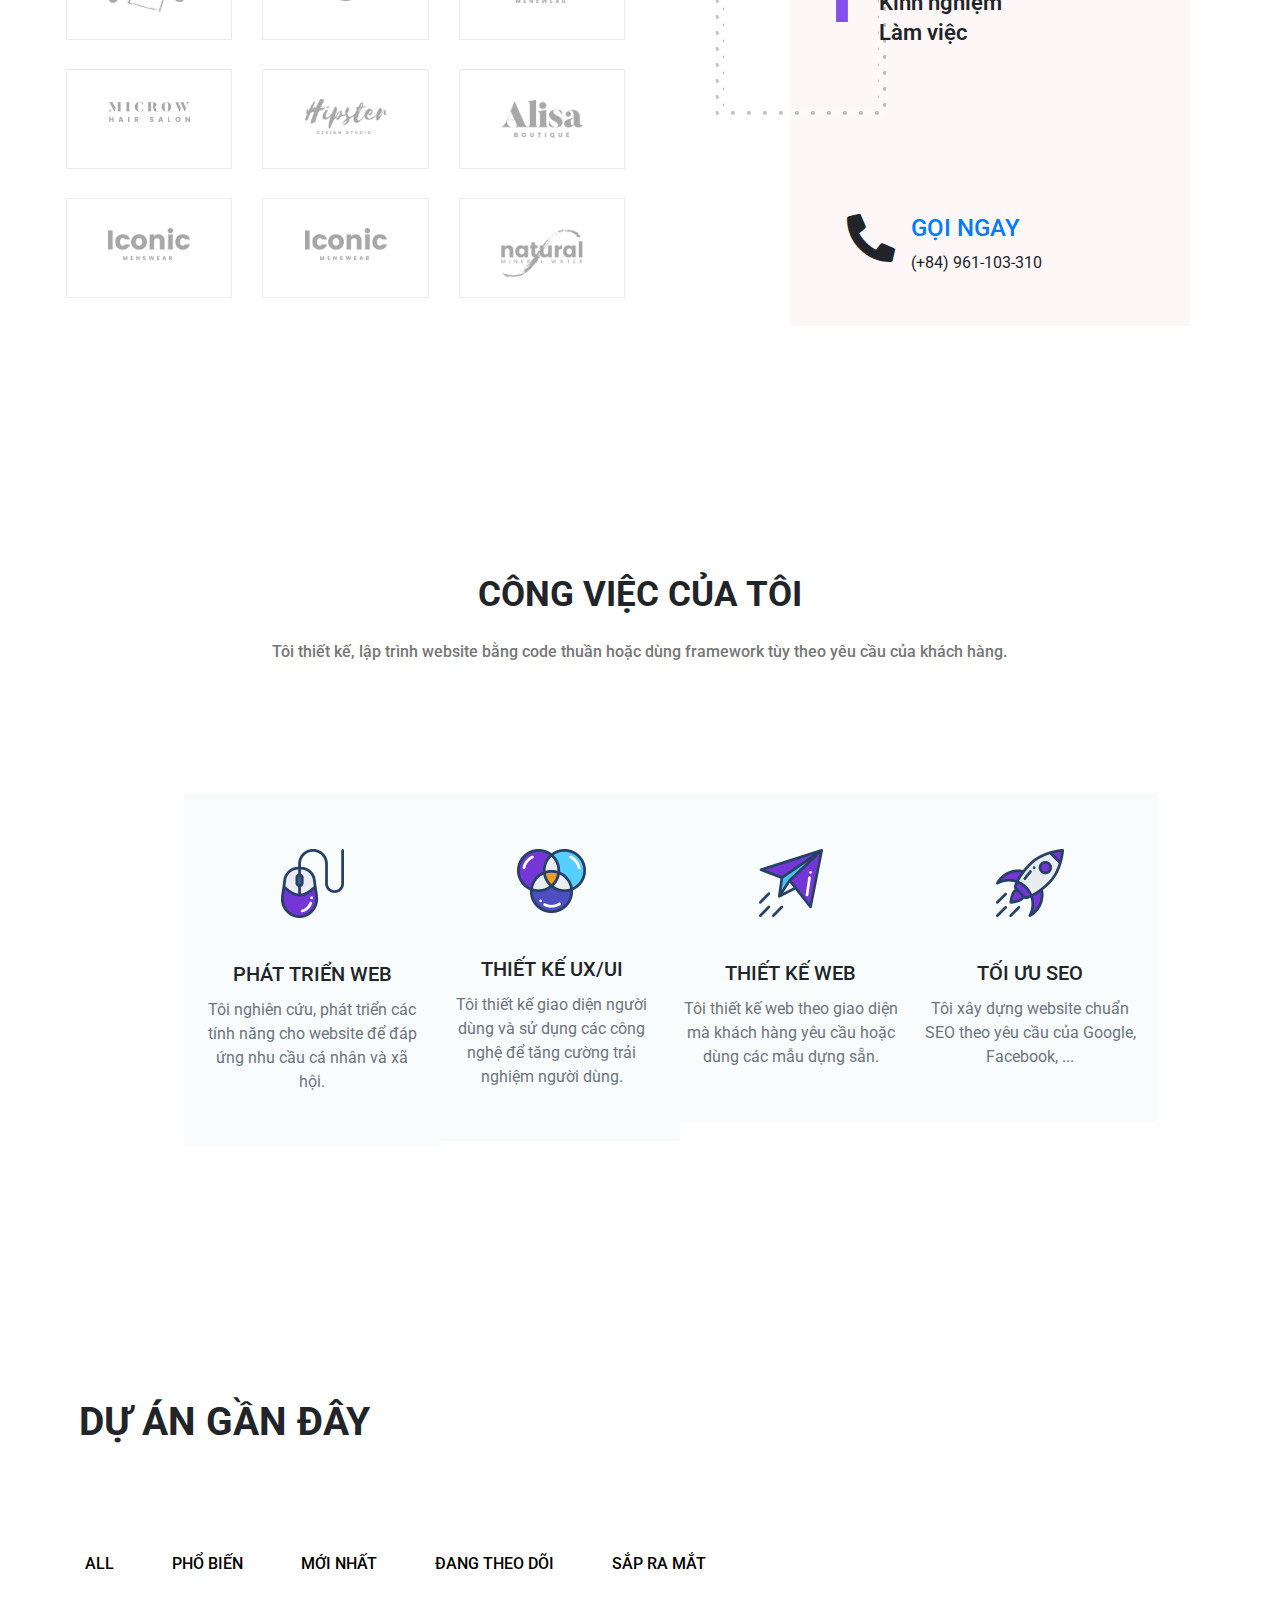
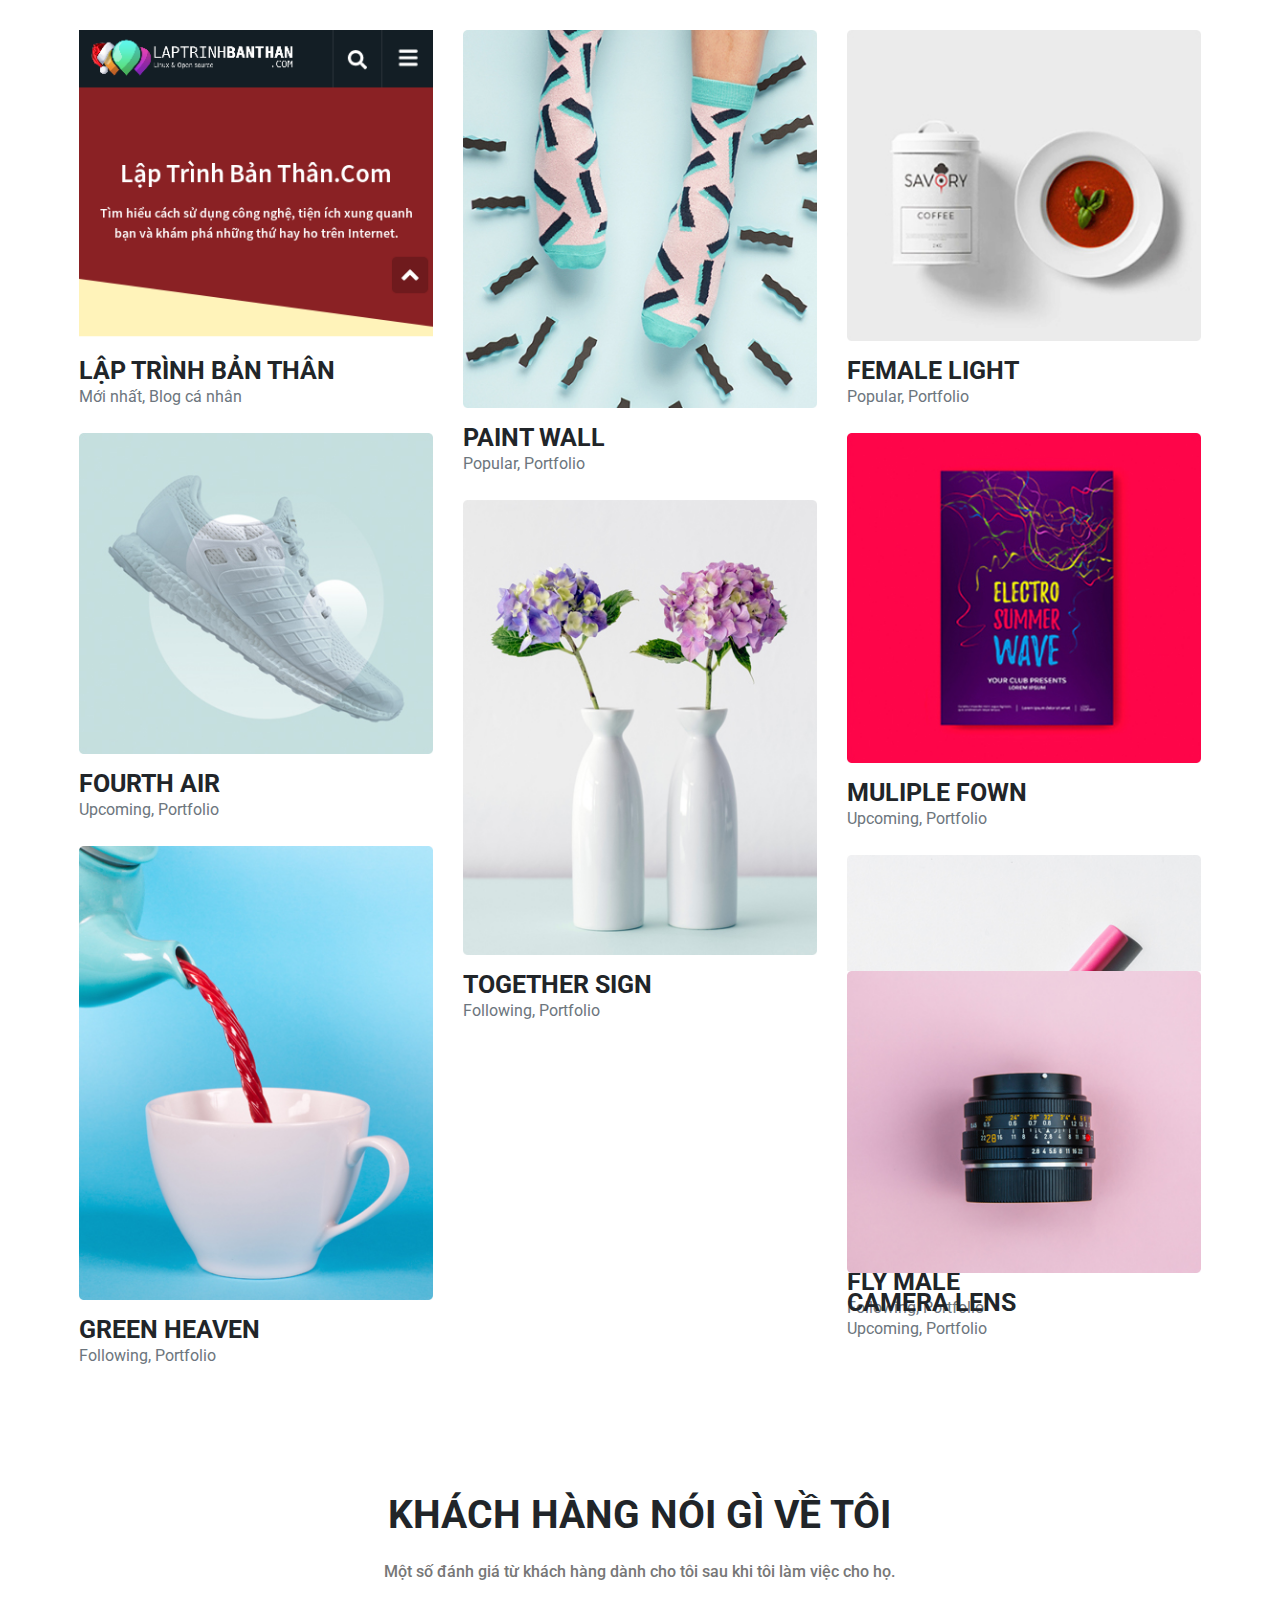
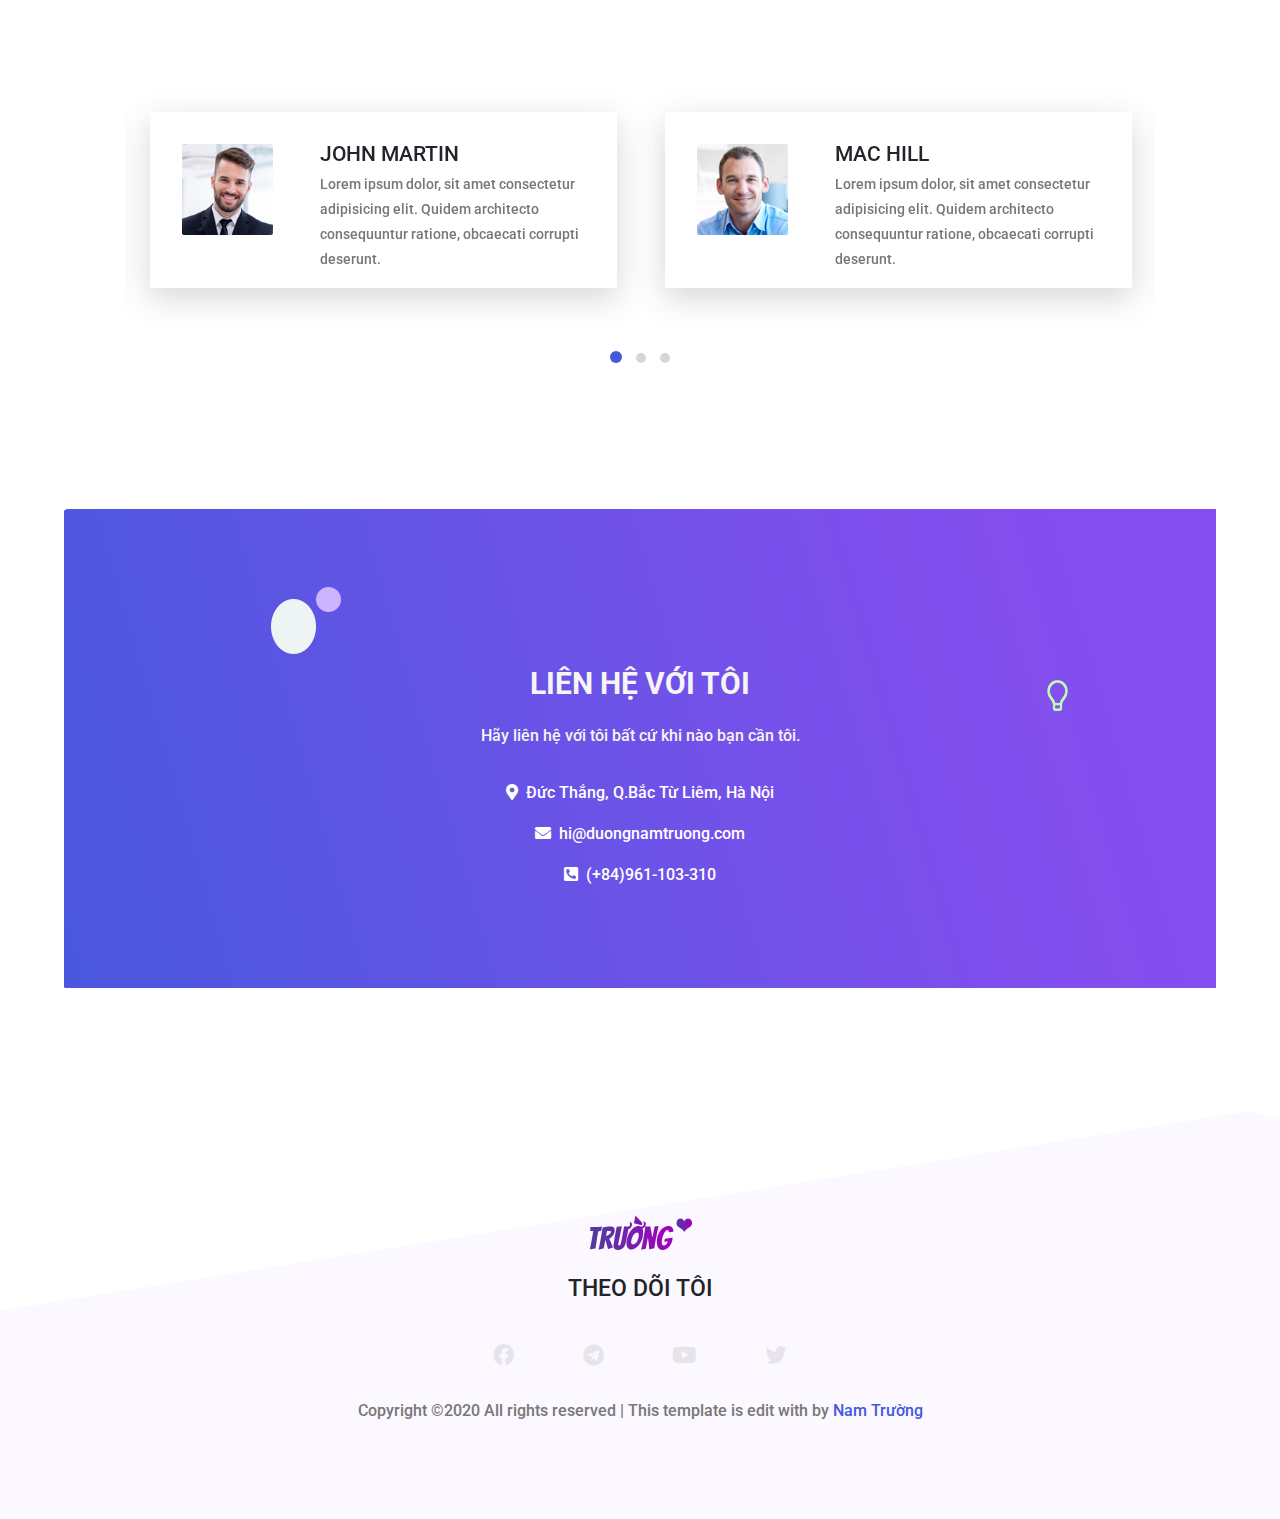
==== commit 374b6c70: "update" ====
--- a/index.html
+++ b/index.html
@@ -39,9 +39,9 @@
           "image": "https://duongnamtruong.com/img/avatar.jpg",
           "sameAs": [
             "https://www.facebook.com/lonelybaby99",
-            "https://laptrinhbanthan.com",
-            "https://github.com/namtruongdev",
-            "https://t.me/lonelybaby99"
+            "https://www.facebook.com/duongnamtruong99",
+            "https://twitter.com/lonely_baby99",
+            "https://www.instagram.com/duongnamtruong99"
           ],
           "jobTitle": "Junior Web Developer",
           "worksFor": {
@@ -49,43 +49,6 @@
             "name": "Lập Trình Bản Thân"
           }
         }
-        </script>
-        <script type="application/ld+json">
-            {
-                "@context": "https://schema.org/",
-                "@type": "BreadcrumbList", 
-                "itemListElement": [{
-                  "@type": "ListItem", 
-                  "position": 1, 
-                  "name": "VỂ TÔI",
-                  "item": "https://duongnamtruong.com/#ve-toi"  
-                },{
-                  "@type": "ListItem", 
-                  "position": 2, 
-                  "name": "CÔNG VIỆC",
-                  "item": "https://duongnamtruong.com/#cong-viec"  
-                },{
-                  "@type": "ListItem", 
-                  "position": 3, 
-                  "name": "DỰ ÁN",
-                  "item": "https://duongnamtruong.com/#project"  
-                },{
-                  "@type": "ListItem", 
-                  "position": 4, 
-                  "name": "KHÁCH HÀNG",
-                  "item": "https://duongnamtruong.com/#customers"  
-                },{
-                  "@type": "ListItem", 
-                  "position": 5, 
-                  "name": "BLOG",
-                  "item": "https://laptrinhbanthan.com"  
-                },{
-                  "@type": "ListItem", 
-                  "position": 6, 
-                  "name": "LIÊN HỆ",
-                  "item": "https://duongnamtruong.com/#contact"  
-                }]
-              } 
         </script>
       <link rel="shortcut icon" href="./favicon.ico" type="image/x-icon" sizes="144x144">
       <link rel="shortcut icon" href="./favicon-32.ico" type="image/x-icon" sizes="32x32">
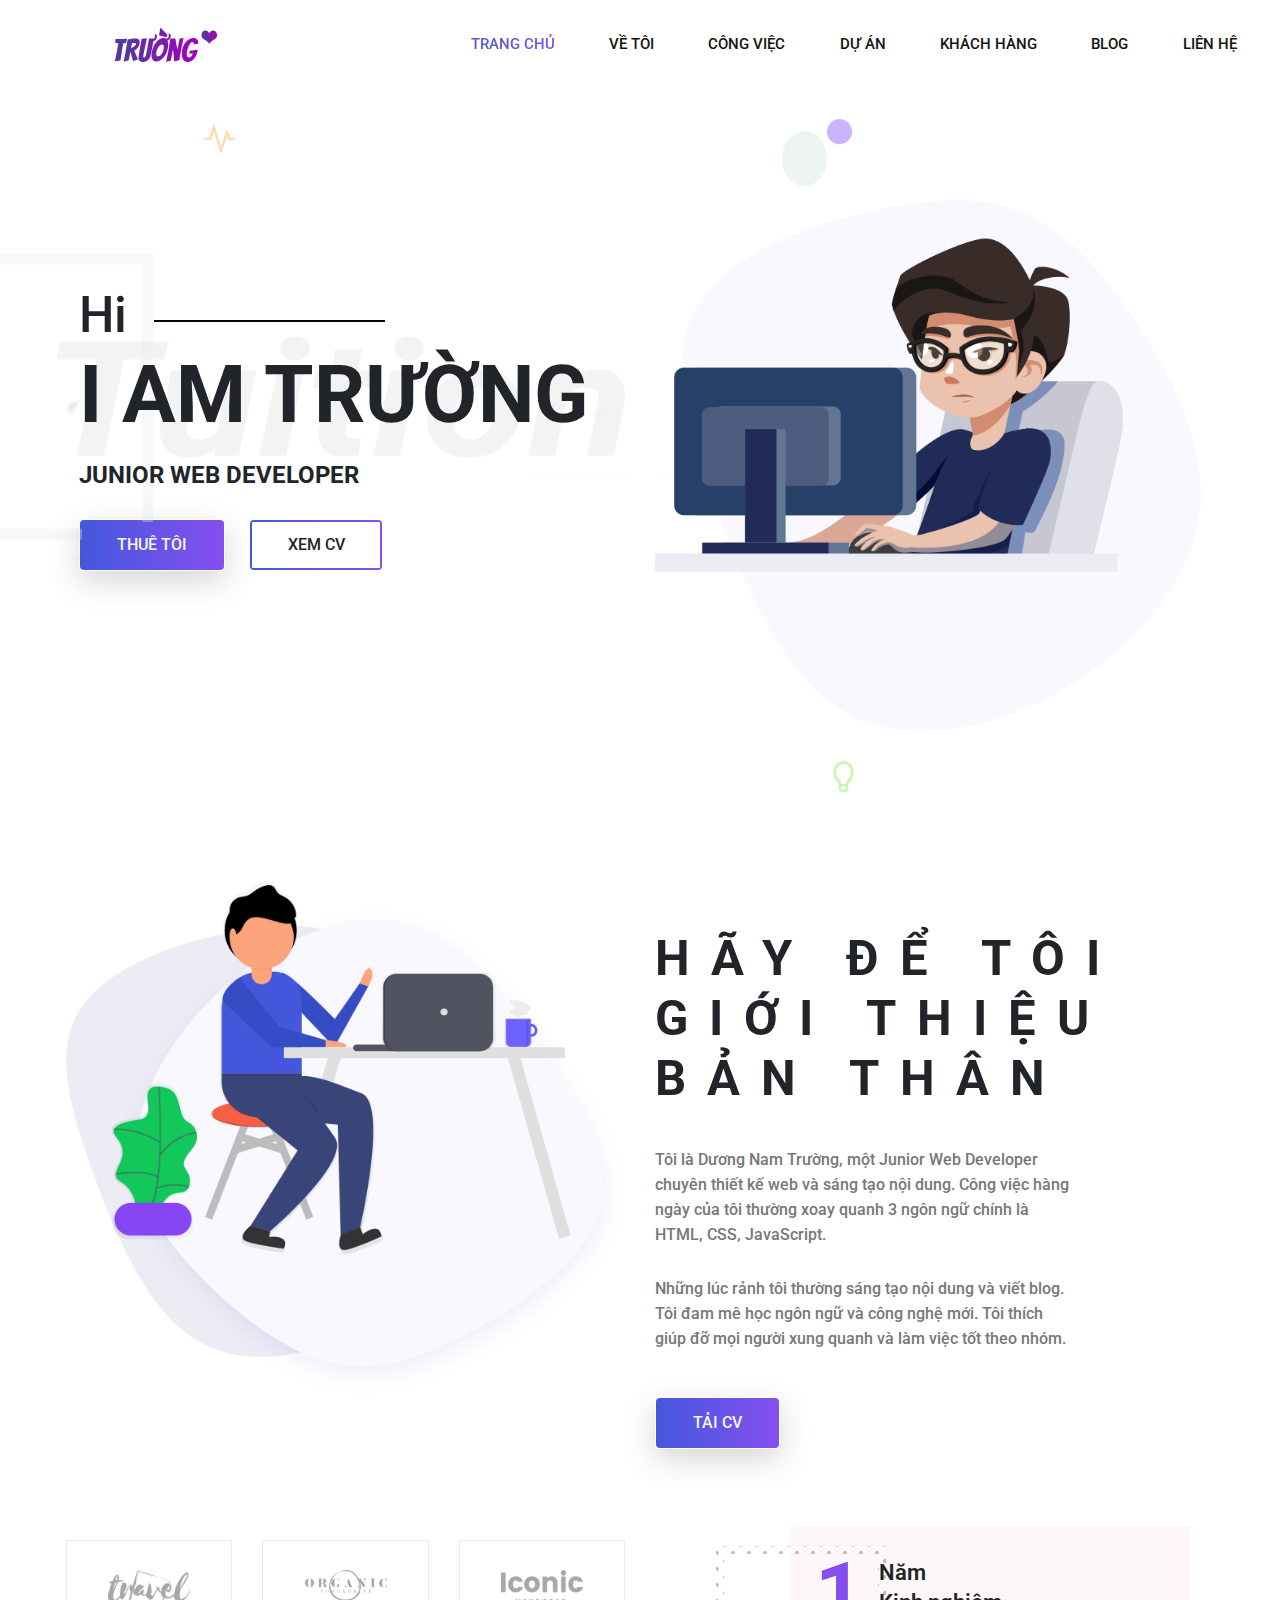
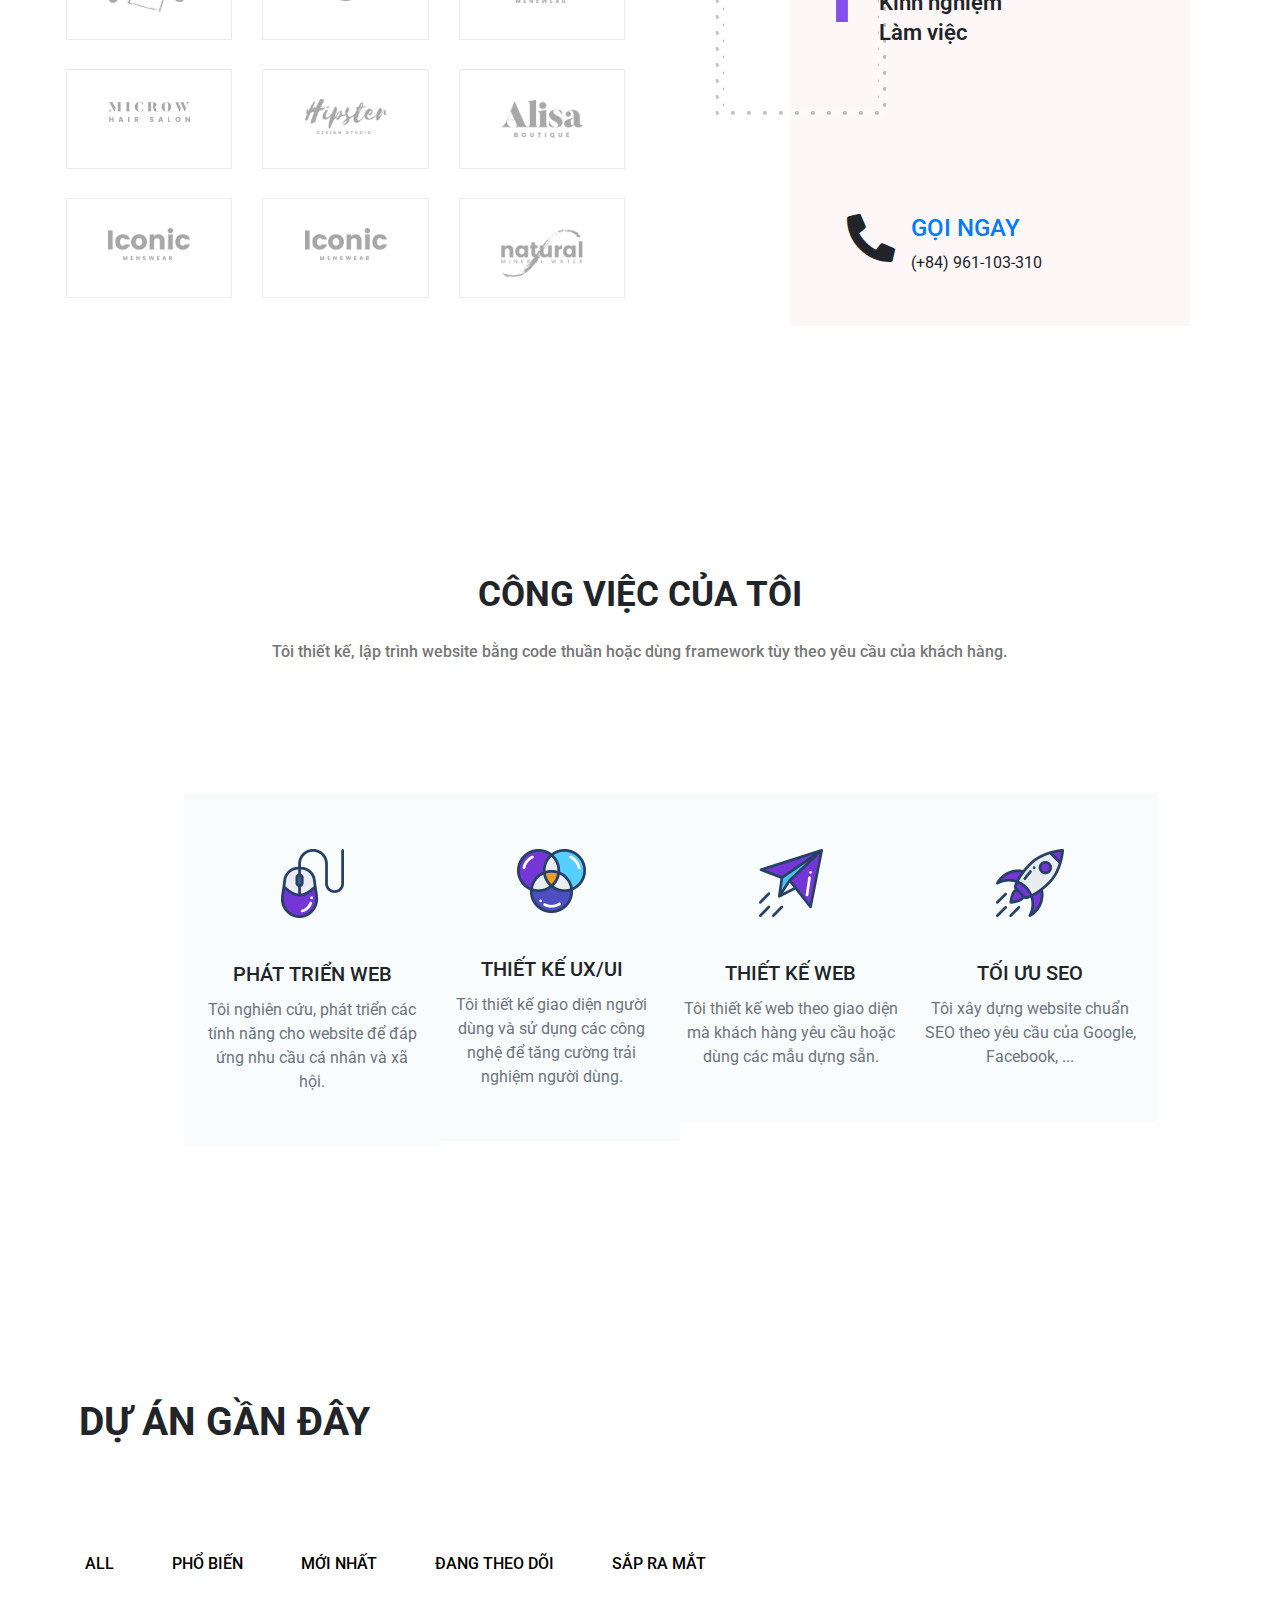
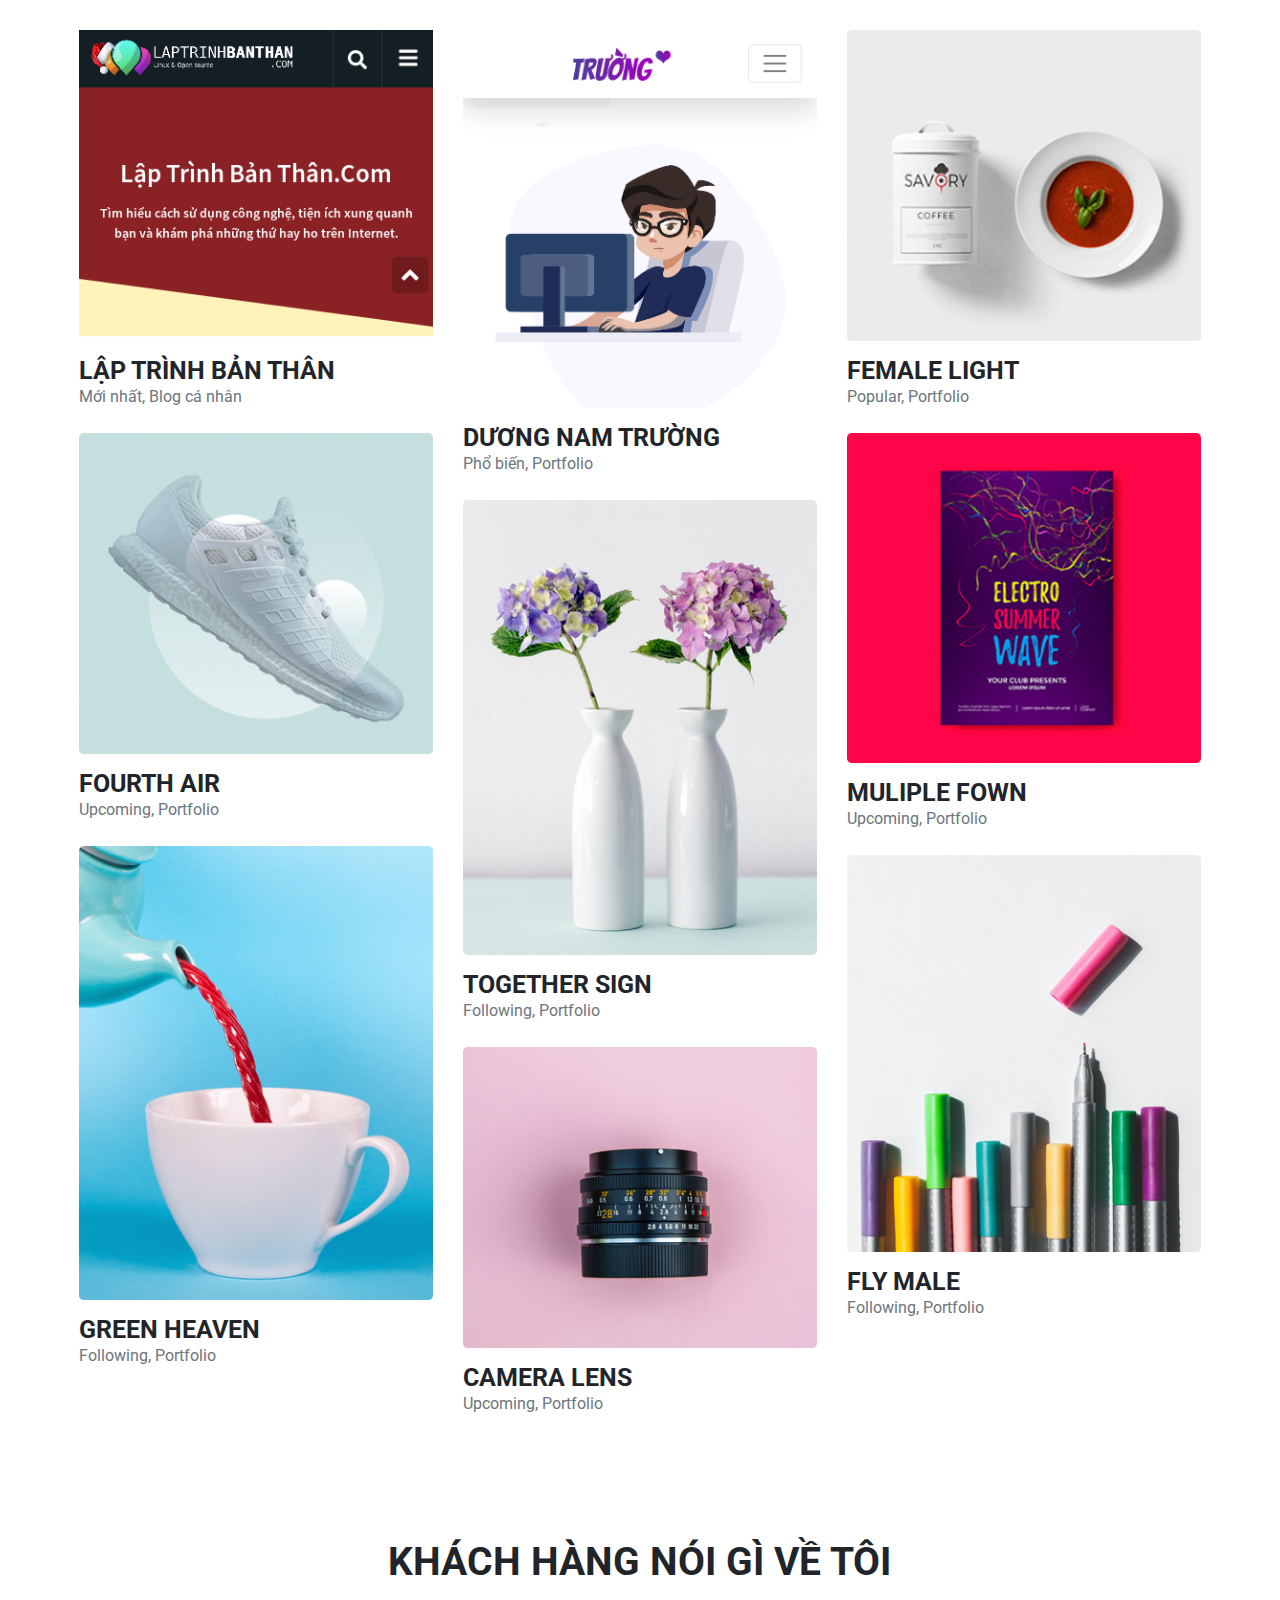
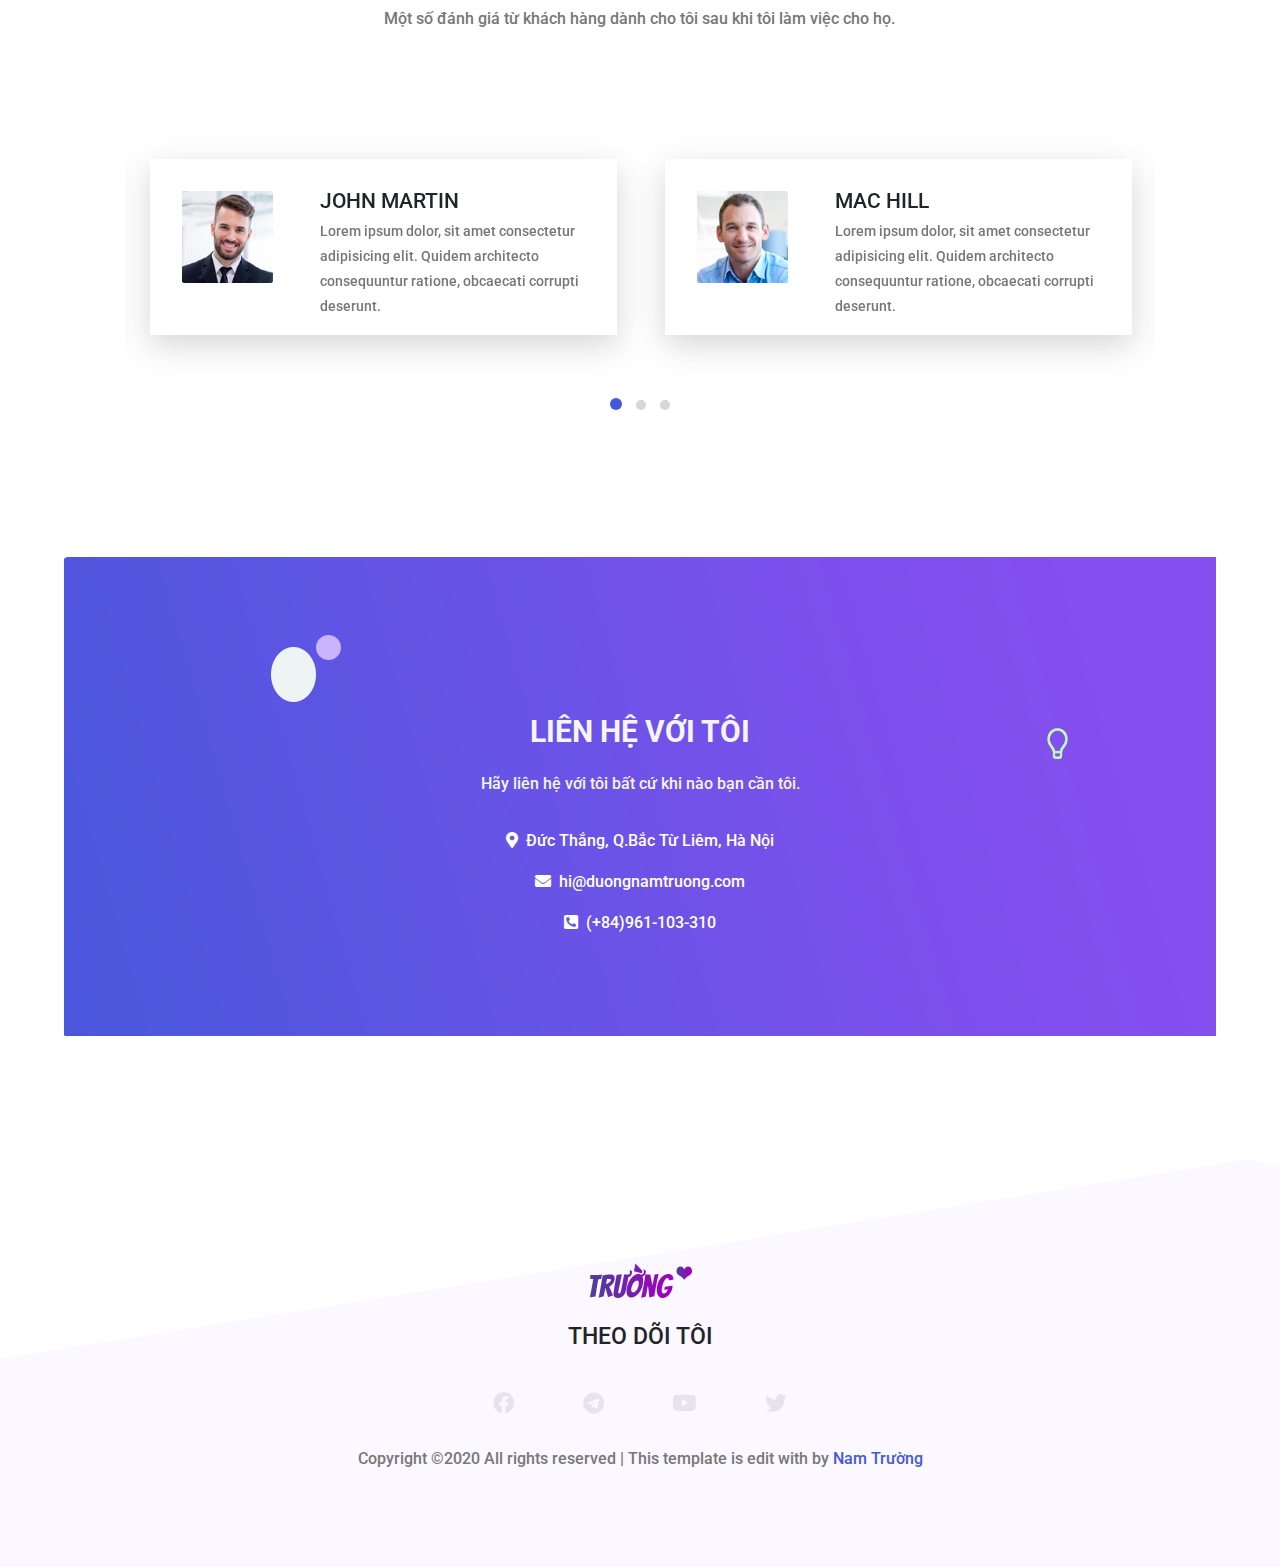
==== commit 9b01a30e: "update" ====
--- a/index.html
+++ b/index.html
@@ -38,10 +38,11 @@
           "url": "https://duongnamtruong.com",
           "image": "https://duongnamtruong.com/img/avatar.jpg",
           "sameAs": [
-            "https://www.facebook.com/lonelybaby99",
-            "https://www.facebook.com/duongnamtruong99",
+            "https://www.facebook.com/truongduongg99",
+            "https://www.facebook.com/laptrinhbanthandotcom,
             "https://twitter.com/lonely_baby99",
-            "https://www.instagram.com/duongnamtruong99"
+            "https://www.instagram.com/duongnamtruong99",
+            "https://www.linkedin.com/in/truongduong99"
           ],
           "jobTitle": "Junior Web Developer",
           "worksFor": {
@@ -378,13 +379,13 @@
                     <div class="col-lg-4 col-md-6 col-sm-12 element-item popular">
                         <div class="our-project">
                             <div class="img">
-                                <a class="test-popup-link" href="./img/portfolio/p2.jpg">
-                                    <img src="./img/portfolio/p2.jpg" alt="portfolio-2" class="img-fluid">
-                                </a>
-                            </div>
-                            <div class="title py-4">
-                                <h4 class="text-uppercase">Paint Wall</h4>
-                                <span class="text-secondary">Popular, Portfolio</span>
+                                <a class="test-popup-link" href="./img/portfolio/p2.png">
+                                    <img src="./img/portfolio/p2.png" alt="portfolio-2" class="img-fluid">
+                                </a>
+                            </div>
+                            <div class="title py-4">
+                                <h4 class="text-uppercase">Dương Nam Trường</h4>
+                                <span class="text-secondary">Phổ biến, Portfolio</span>
                             </div>
                         </div>
                     </div>
@@ -611,7 +612,7 @@
                 <div class="copyrights text-center">
                     <p class="para">
                         Copyright ©2020 All rights reserved | This template is edit with by
-                        <a target="_blank" href="https://www.facebook.com/lonelybaby99"><span style="color: var(--primary-color);">Nam Trường</span></a>
+                        <a target="_blank" href="https://www.facebook.com/truongduongg99"><span style="color: var(--primary-color);">Nam Trường</span></a>
                     </p>
                 </div>
             </div>
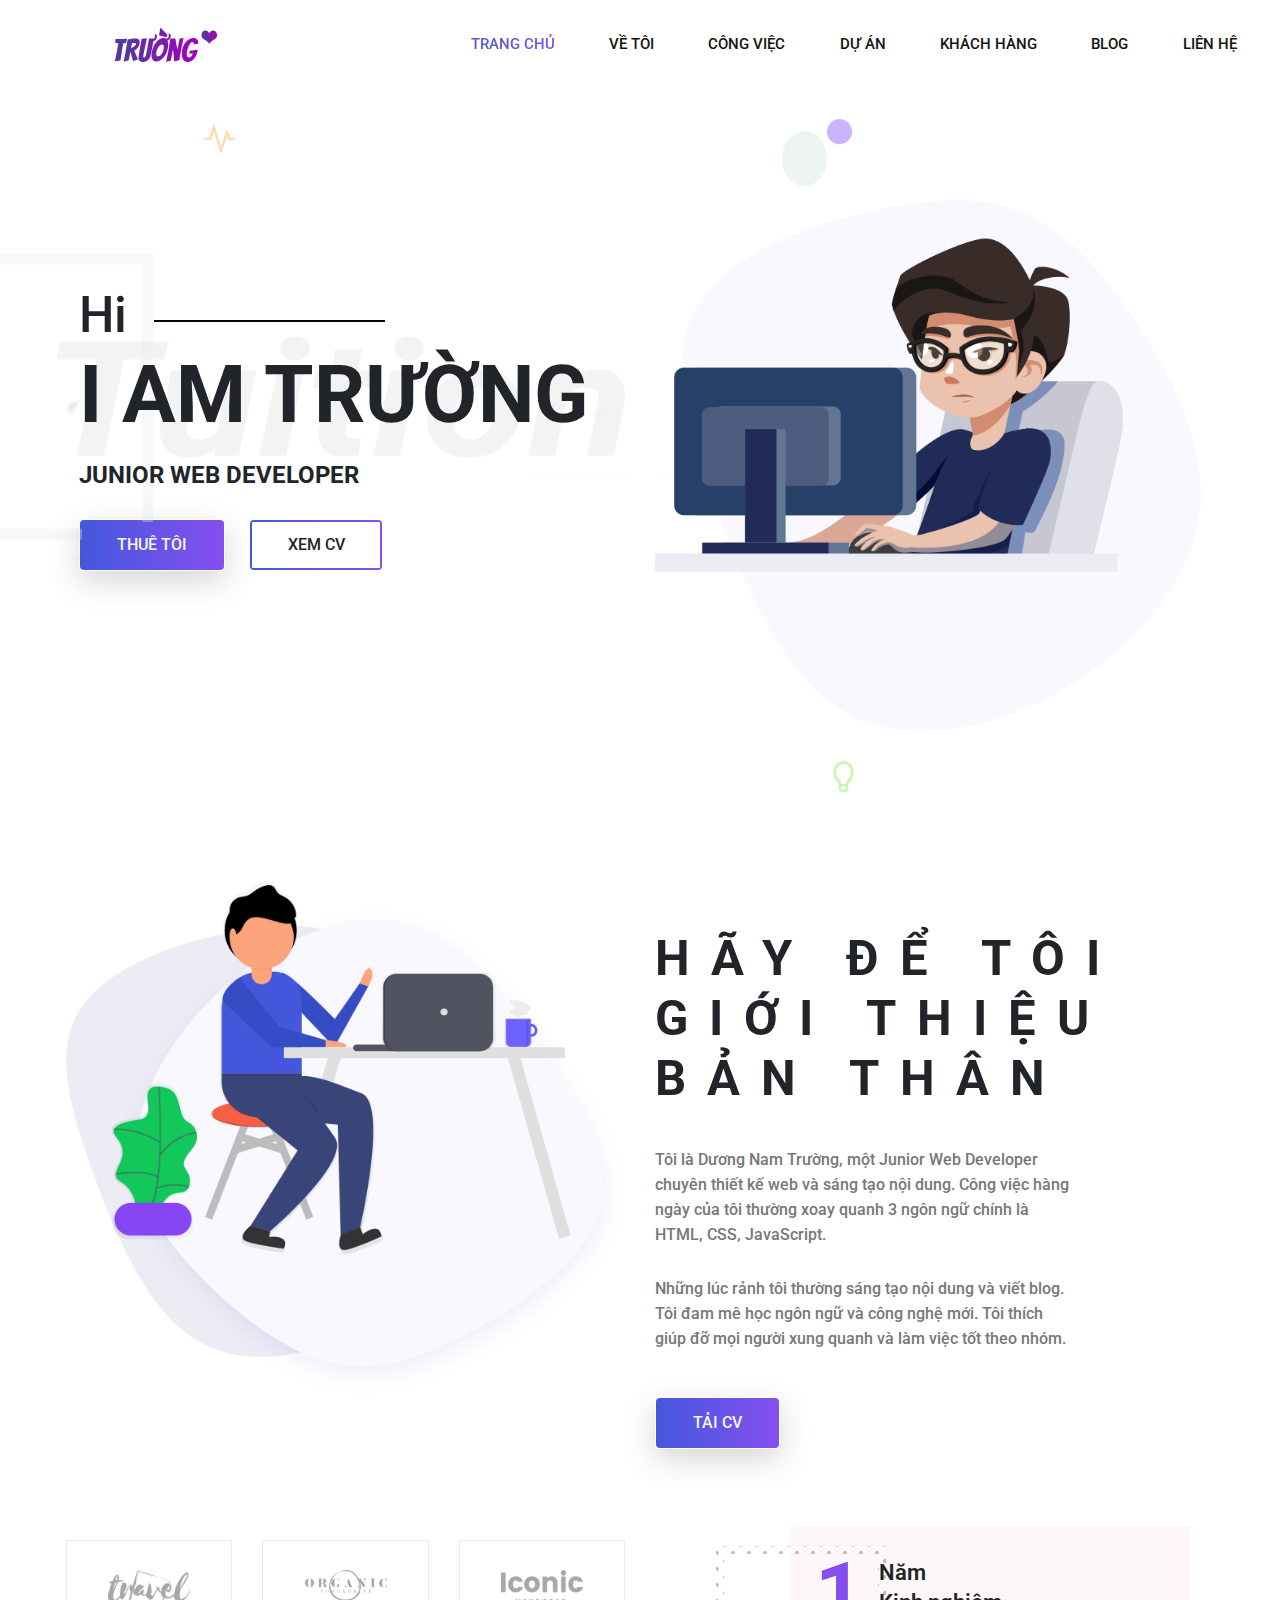
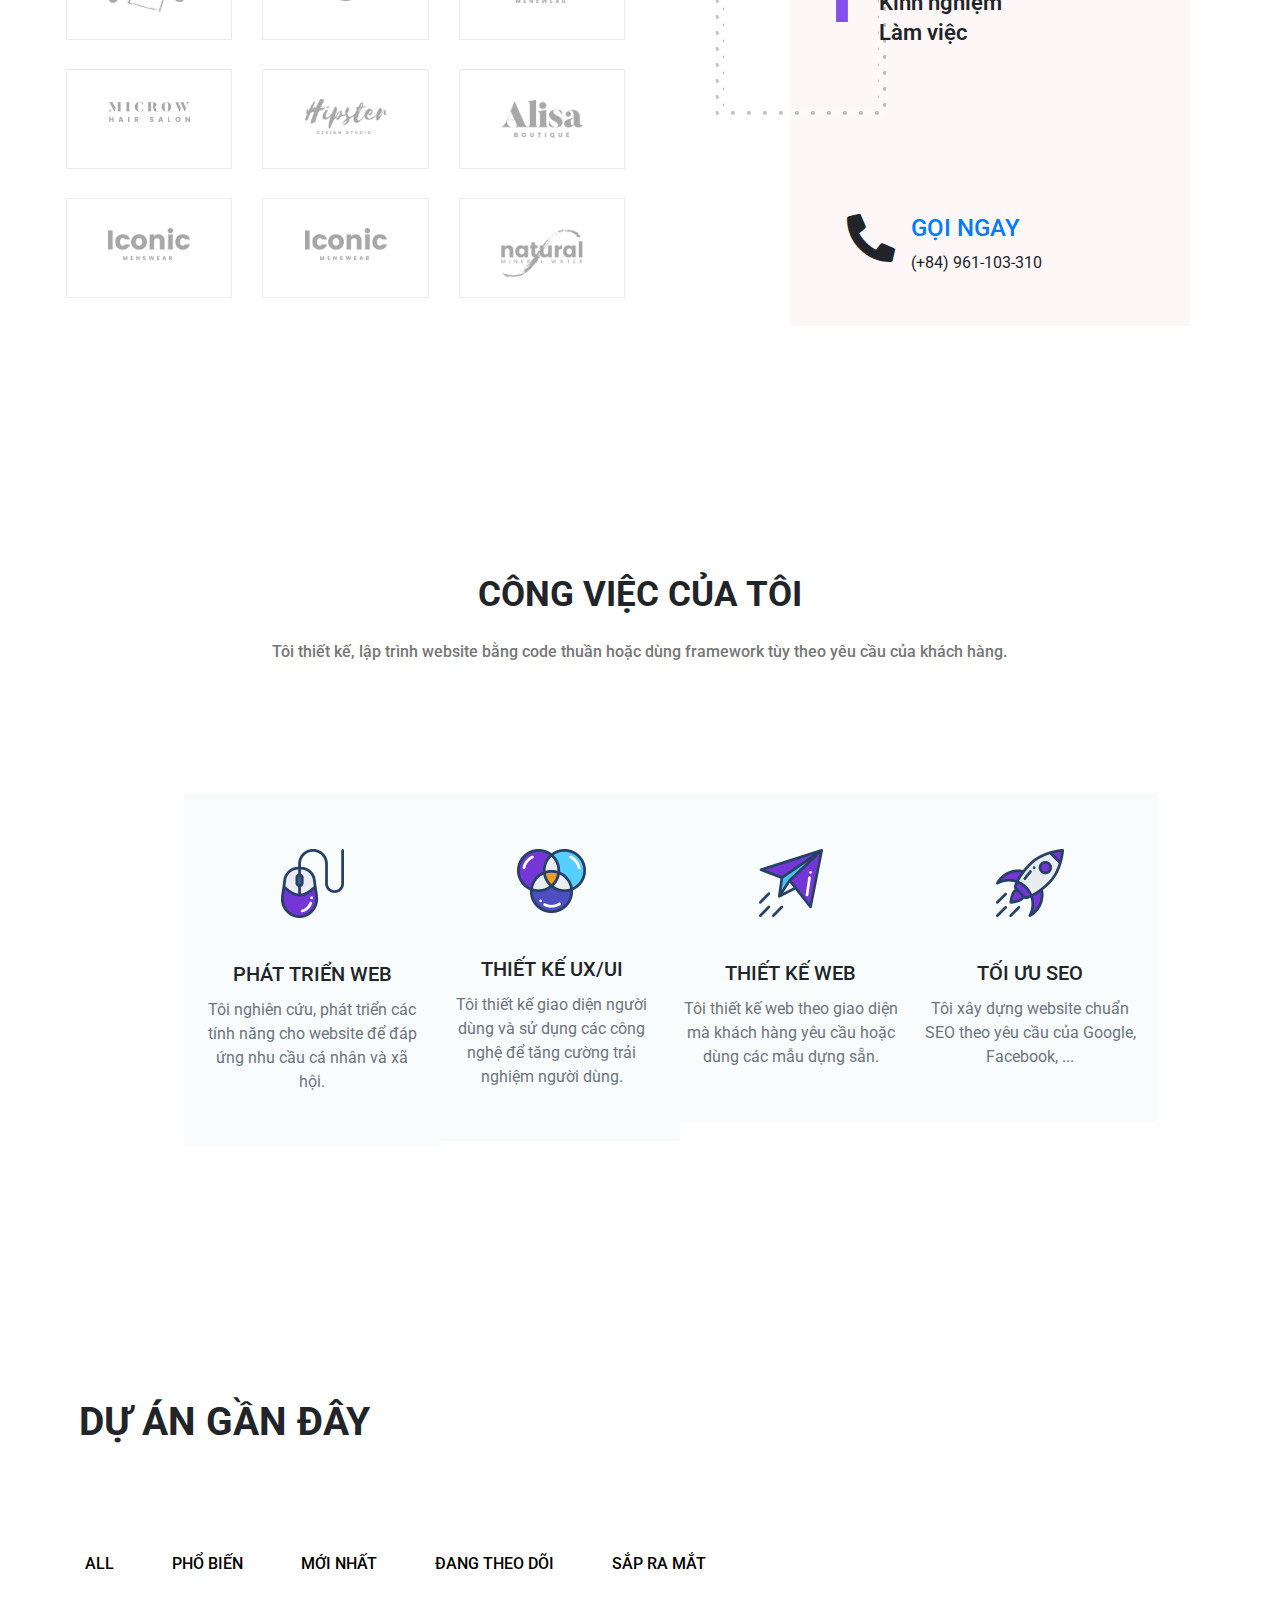
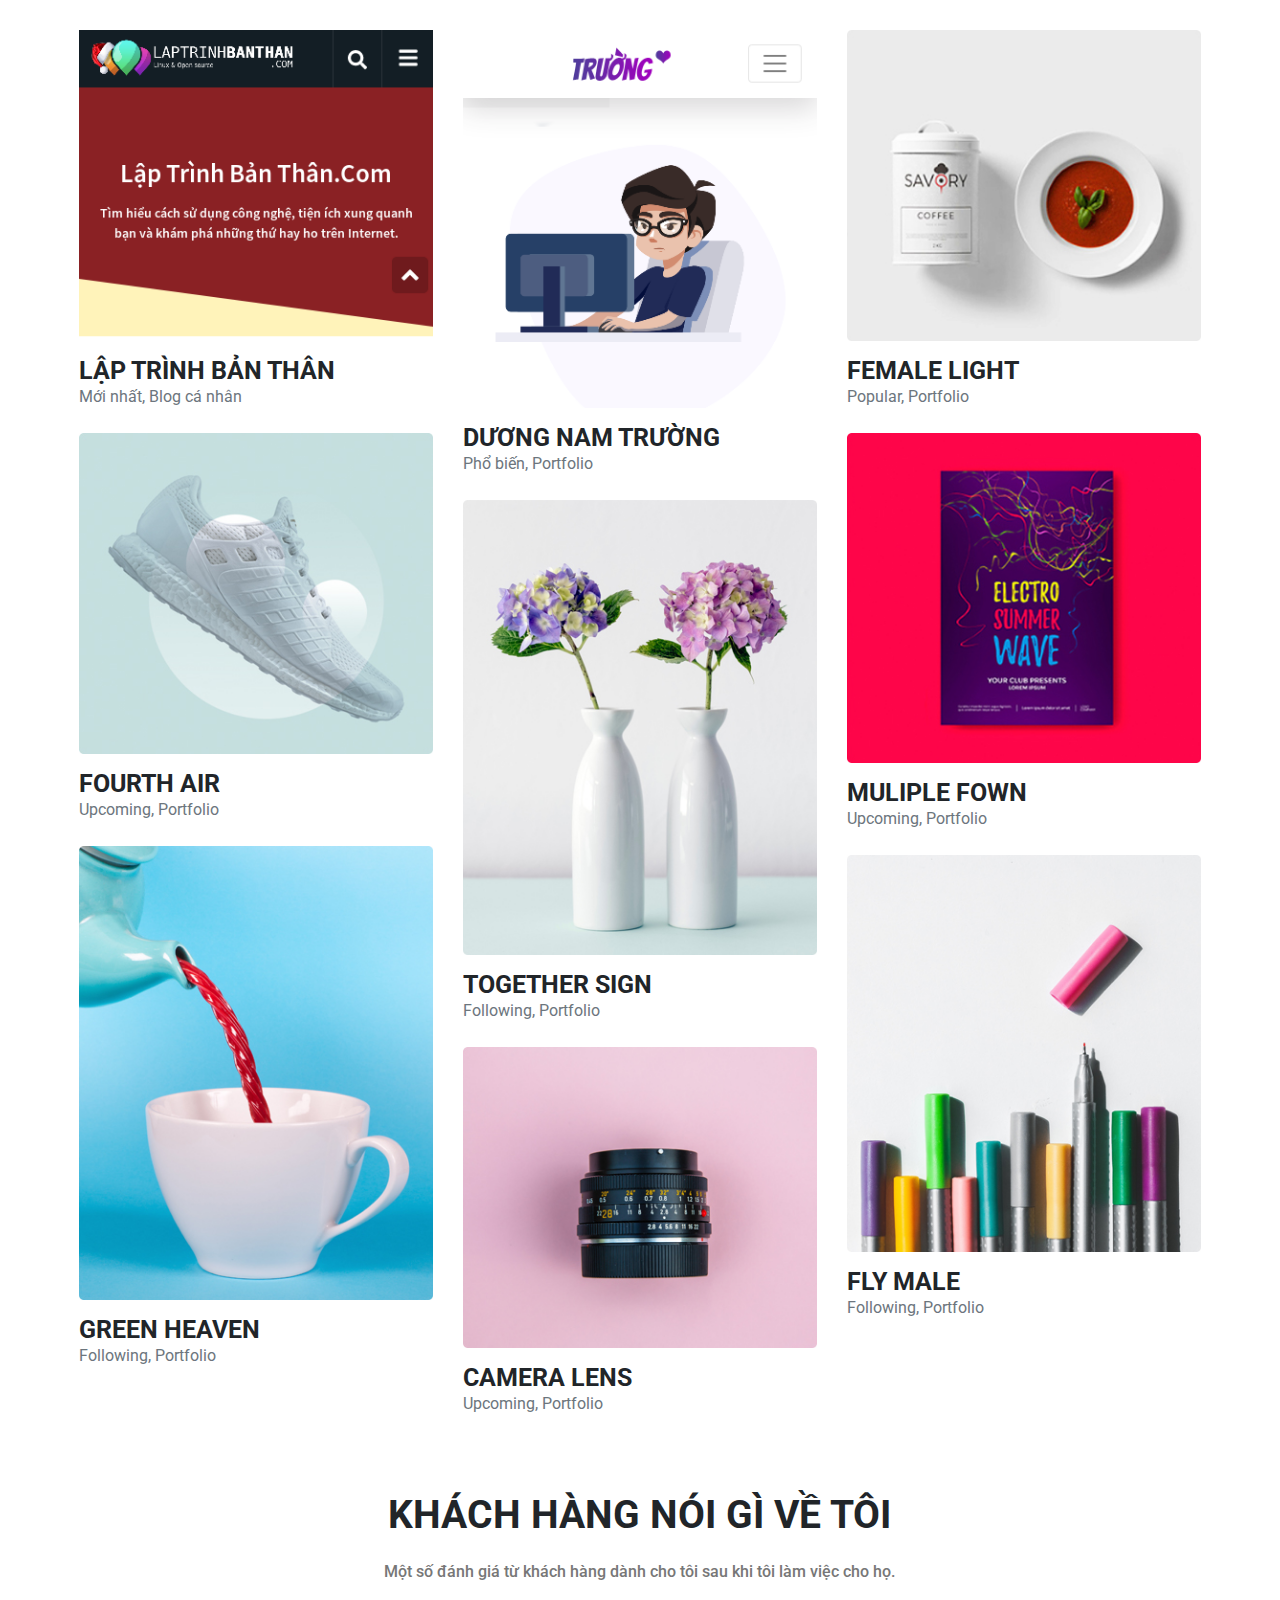
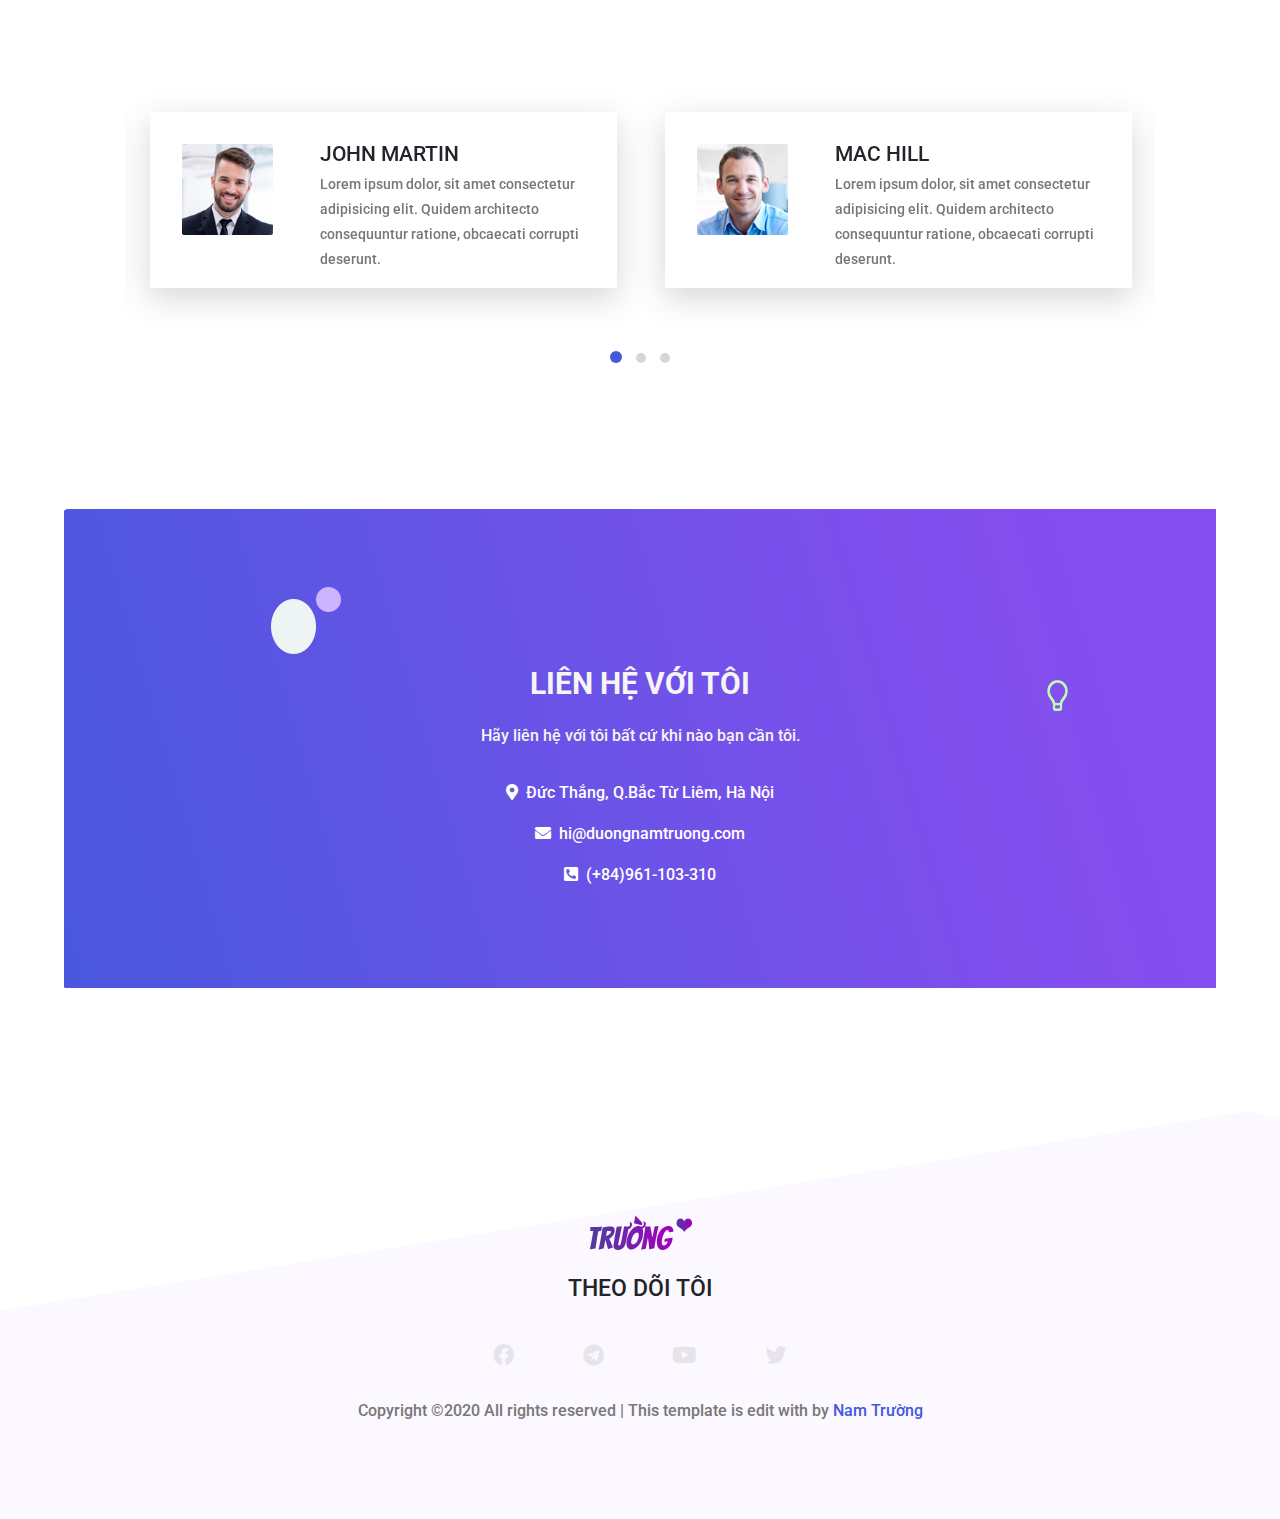
==== commit 91dbdf87: "update action click for hire me button" ====
--- a/index.html
+++ b/index.html
@@ -39,7 +39,7 @@
           "image": "https://duongnamtruong.com/img/avatar.jpg",
           "sameAs": [
             "https://www.facebook.com/truongduongg99",
-            "https://www.facebook.com/laptrinhbanthandotcom,
+            "https://www.facebook.com/laptrinhbanthandotcom",
             "https://twitter.com/lonely_baby99",
             "https://www.instagram.com/duongnamtruong99",
             "https://www.linkedin.com/in/truongduong99"
@@ -147,9 +147,9 @@
                         <h4 class="title-text text-uppercase">Junior Web Developer</h4>
                         <div class="site-buttons">
                             <div class="d-flex flex-row flex-wrap">
-                                <button type="button" class="btn button primary-button mr-4 text-uppercase">Thuê tôi
+                                <button id="hireme" type="button" class="btn button primary-button mr-4 text-uppercase">Thuê tôi
                                 </button>
-                                <button type="button" class="btn button secondary-button text-uppercase">Xem cv</button>
+                                <button type="button" class="btn button secondary-button text-uppercase" id="cv__view">Xem cv</button>
                             </div>
                         </div>
                     </div>
@@ -185,7 +185,7 @@
                                 Những lúc rảnh tôi thường sáng tạo nội dung và viết blog. Tôi đam mê học ngôn ngữ và công nghệ mới. Tôi thích giúp đỡ mọi người xung quanh và làm việc tốt theo nhóm.
                             </p>
                         </div>
-                        <button type="button" class="btn button primary-button text-uppercase">Tải cv</button>
+                        <button id="cv__download" type="button" class="btn button primary-button text-uppercase">Tải cv</button>
                     </div>
                 </div>
             </div>
